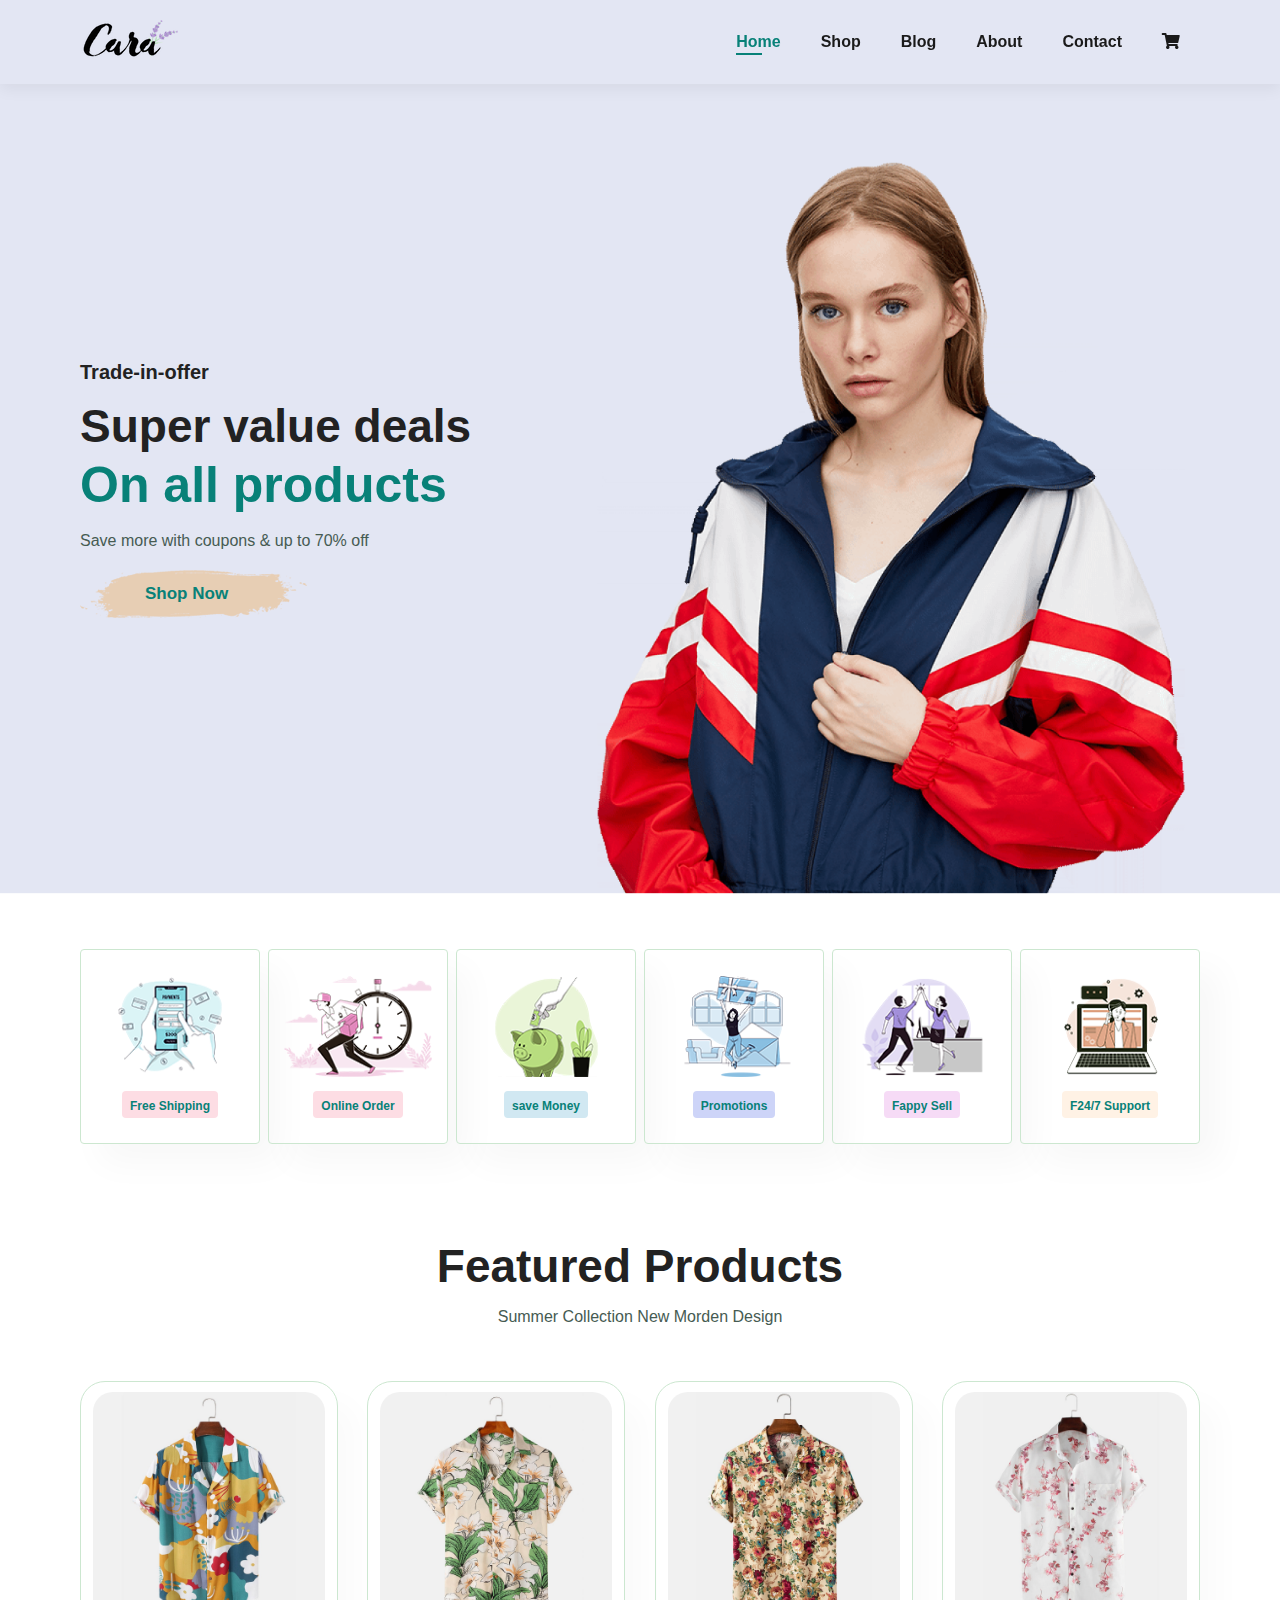
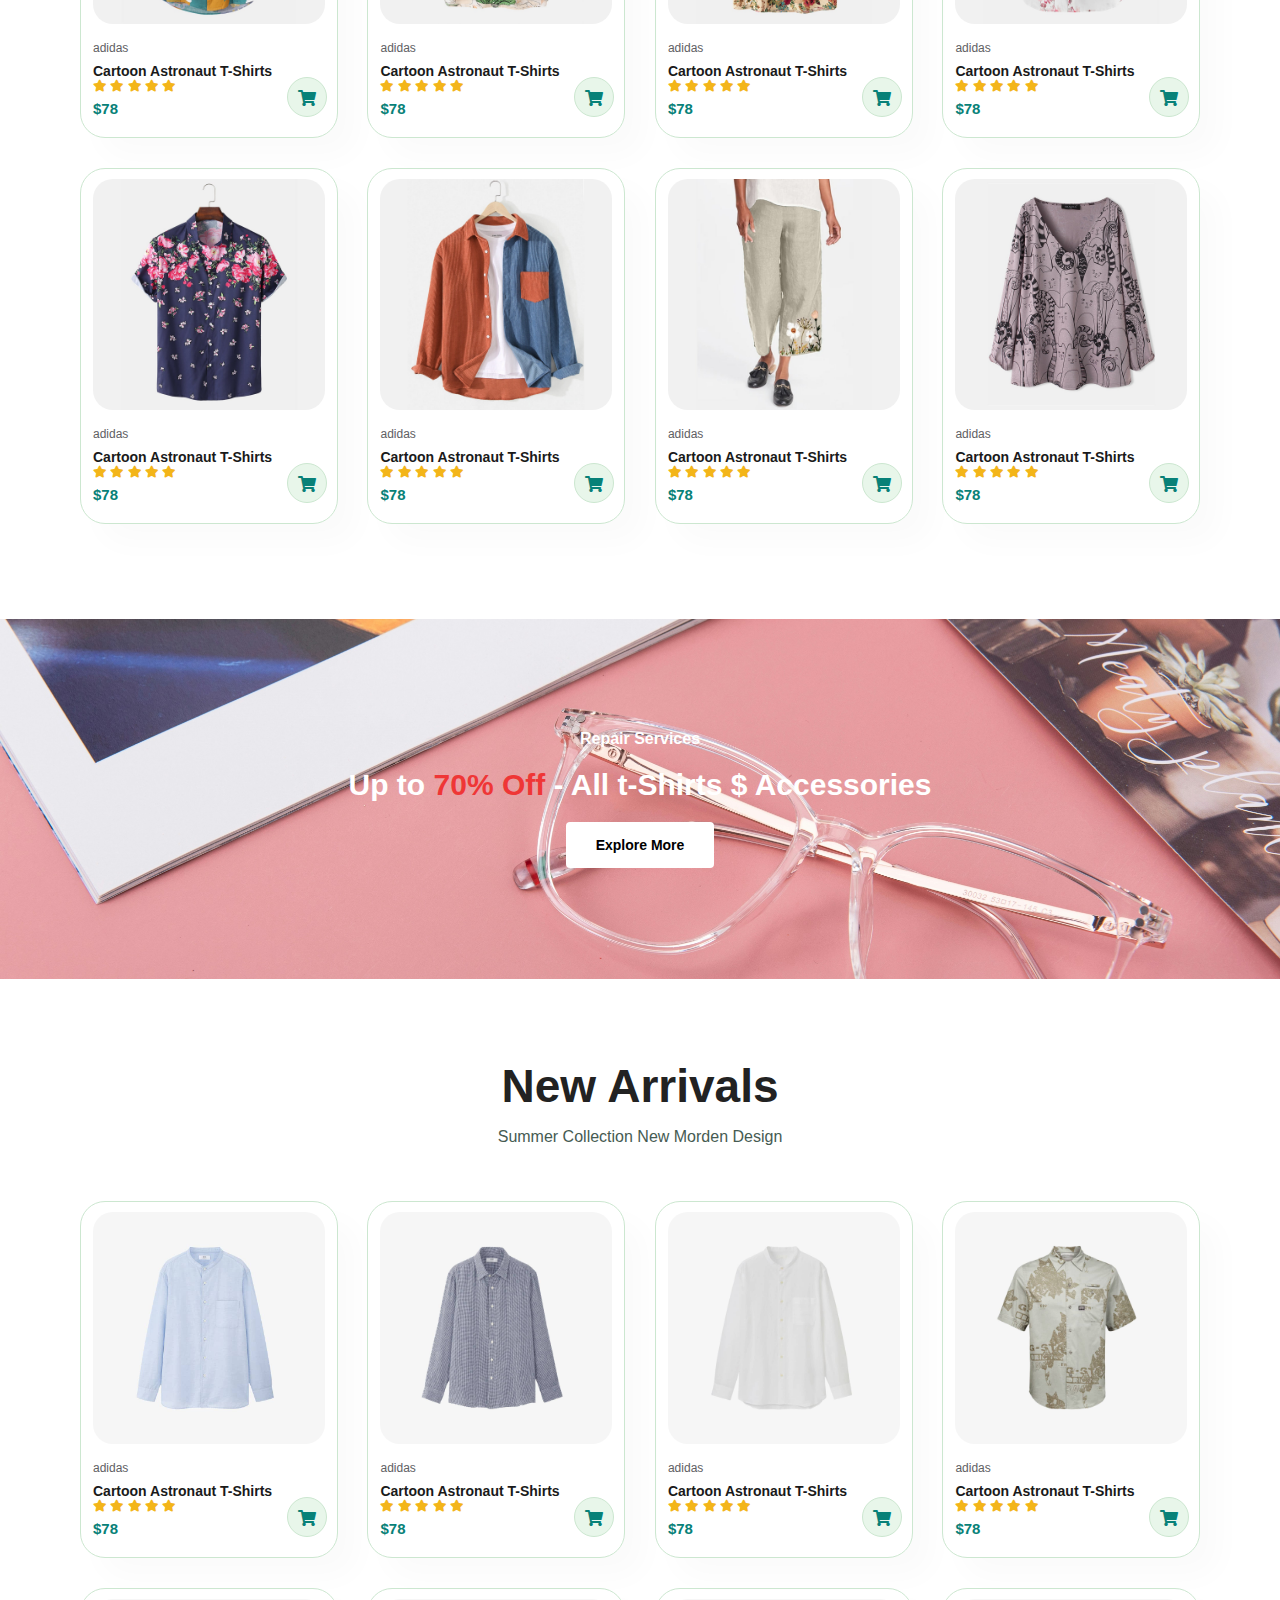
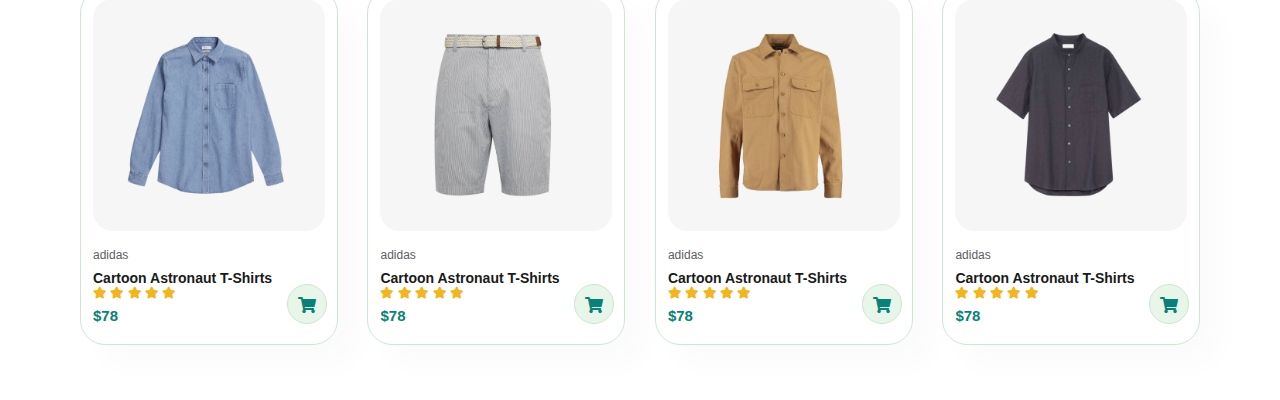
==== index.html @ a2a086df "added New Arrivals section and some images for this section" ====
<!DOCTYPE html>
<html lang="en">

<head>
    <meta charset="UTF-8">
    <meta name="viewport" content="width=device-width, initial-scale=1.0">
    <link rel="stylesheet" href="https://use.fontawesome.com/releases/v5.15.4/css/all.css" />
    <link rel="stylesheet" href="style.css">
    <title>Clothes Store</title>
</head>

<body>
    <header id="header">
        <a href="#"><img src="img/logo.png" class="logo" alt="logo"></a>

        <div>
            <ul id="navbar">
                <li><a href="index.html" class="active">Home</a></li>
                <li><a href="shop.html">Shop</a></li>
                <li><a href="blog.html">Blog</a></li>
                <li><a href="about.html">About</a></li>
                <li><a href="contact.html">Contact</a></li>
                <li><a href="card.html"><i class="fa fa-shopping-cart"></i></a></li>
            </ul>
        </div>
    </header>
    <section id="hero">
        <h4>Trade-in-offer</h4>
        <h2>Super value deals</h2>
        <h1>On all products</h1>
        <p>Save more with coupons & up to 70% off</p>
        <button>Shop Now</button>

    </section>
    <section id="feature" class="section-p1">
        <div class="fe-box">
            <img src="img/f1.png" alt="free-shipping">
            <h6>Free Shipping</h6>

        </div>
        <div class="fe-box">
            <img src="img/f2.png" alt="online-order">
            <h6>Online Order</h6>

        </div>
        <div class="fe-box">
            <img src="img/f3.png" alt="save-money">
            <h6>save Money</h6>

        </div>
        <div class="fe-box">
            <img src="img/f4.png" alt="promotions">
            <h6>Promotions</h6>

        </div>
        <div class="fe-box">
            <img src="img/f5.png" alt="happy-sell">
            <h6>Fappy Sell</h6>

        </div>
        <div class="fe-box">
            <img src="img/f6.png" alt="Support">
            <h6>F24/7 Support</h6>

        </div>
    </section>

    <section id="product1" class="section-p1">
        <h2>Featured Products</h2>
        <p>Summer Collection New Morden Design</p>
        <div class="pro-container">
            <div class="pro">
                <img src="img/products/f1.jpg" alt="t-short">
                <div class="des">
                    <span>adidas</span>
                    <h5>Cartoon Astronaut T-Shirts</h5>
                    <div class="star">
                        <i class="fas fa-star"></i>
                        <i class="fas fa-star"></i>
                        <i class="fas fa-star"></i>
                        <i class="fas fa-star"></i>
                        <i class="fas fa-star"></i>
                    </div>
                    <h4>$78</h4>
                </div>
                <a href="#"><i class="fa fa-shopping-cart" id="cart"></i></a>

            </div>
            <div class="pro">
                <img src="img/products/f2.jpg" alt="t-short">
                <div class="des">
                    <span>adidas</span>
                    <h5>Cartoon Astronaut T-Shirts</h5>
                    <div class="star">
                        <i class="fas fa-star"></i>
                        <i class="fas fa-star"></i>
                        <i class="fas fa-star"></i>
                        <i class="fas fa-star"></i>
                        <i class="fas fa-star"></i>
                    </div>
                    <h4>$78</h4>
                </div>
                <a href="#"><i class="fa fa-shopping-cart" id="cart"></i></a>

            </div>
            <div class="pro">
                <img src="img/products/f3.jpg" alt="t-short">
                <div class="des">
                    <span>adidas</span>
                    <h5>Cartoon Astronaut T-Shirts</h5>
                    <div class="star">
                        <i class="fas fa-star"></i>
                        <i class="fas fa-star"></i>
                        <i class="fas fa-star"></i>
                        <i class="fas fa-star"></i>
                        <i class="fas fa-star"></i>
                    </div>
                    <h4>$78</h4>
                </div>
                <a href="#"><i class="fa fa-shopping-cart" id="cart"></i></a>

            </div>
            <div class="pro">
                <img src="img/products/f4.jpg" alt="t-short">
                <div class="des">
                    <span>adidas</span>
                    <h5>Cartoon Astronaut T-Shirts</h5>
                    <div class="star">
                        <i class="fas fa-star"></i>
                        <i class="fas fa-star"></i>
                        <i class="fas fa-star"></i>
                        <i class="fas fa-star"></i>
                        <i class="fas fa-star"></i>
                    </div>
                    <h4>$78</h4>
                </div>
                <a href="#"><i class="fa fa-shopping-cart" id="cart"></i></a>

            </div>
            <div class="pro">
                <img src="img/products/f5.jpg" alt="t-short">
                <div class="des">
                    <span>adidas</span>
                    <h5>Cartoon Astronaut T-Shirts</h5>
                    <div class="star">
                        <i class="fas fa-star"></i>
                        <i class="fas fa-star"></i>
                        <i class="fas fa-star"></i>
                        <i class="fas fa-star"></i>
                        <i class="fas fa-star"></i>
                    </div>
                    <h4>$78</h4>
                </div>
                <a href="#"><i class="fa fa-shopping-cart" id="cart"></i></a>

            </div>
            <div class="pro">
                <img src="img/products/f6.jpg" alt="t-short">
                <div class="des">
                    <span>adidas</span>
                    <h5>Cartoon Astronaut T-Shirts</h5>
                    <div class="star">
                        <i class="fas fa-star"></i>
                        <i class="fas fa-star"></i>
                        <i class="fas fa-star"></i>
                        <i class="fas fa-star"></i>
                        <i class="fas fa-star"></i>
                    </div>
                    <h4>$78</h4>
                </div>
                <a href="#"><i class="fa fa-shopping-cart" id="cart"></i></a>

            </div>
            <div class="pro">
                <img src="img/products/f7.jpg" alt="t-short">
                <div class="des">
                    <span>adidas</span>
                    <h5>Cartoon Astronaut T-Shirts</h5>
                    <div class="star">
                        <i class="fas fa-star"></i>
                        <i class="fas fa-star"></i>
                        <i class="fas fa-star"></i>
                        <i class="fas fa-star"></i>
                        <i class="fas fa-star"></i>
                    </div>
                    <h4>$78</h4>
                </div>
                <a href="#"><i class="fa fa-shopping-cart" id="cart"></i></a>

            </div>
            <div class="pro">
                <img src="img/products/f8.jpg" alt="t-short">
                <div class="des">
                    <span>adidas</span>
                    <h5>Cartoon Astronaut T-Shirts</h5>
                    <div class="star">
                        <i class="fas fa-star"></i>
                        <i class="fas fa-star"></i>
                        <i class="fas fa-star"></i>
                        <i class="fas fa-star"></i>
                        <i class="fas fa-star"></i>
                    </div>
                    <h4>$78</h4>
                </div>
                <a href="#"><i class="fa fa-shopping-cart" id="cart"></i></a>

            </div>
        </div>

    </section>
    <section id="banner" class="section-m1">
        <h4>Repair Services</h4>
        <h2>Up to <span>70% Off</span> - All t-Shirts $ Accessories</h2>

        <button class="normal">Explore More</button>
    </section>
    <section id="product1" class="section-p1">
        <h2>New Arrivals</h2>
        <p>Summer Collection New Morden Design</p>
        <div class="pro-container">
            <div class="pro">
                <img src="img/products/n1.jpg" alt="t-short">
                <div class="des">
                    <span>adidas</span>
                    <h5>Cartoon Astronaut T-Shirts</h5>
                    <div class="star">
                        <i class="fas fa-star"></i>
                        <i class="fas fa-star"></i>
                        <i class="fas fa-star"></i>
                        <i class="fas fa-star"></i>
                        <i class="fas fa-star"></i>
                    </div>
                    <h4>$78</h4>
                </div>
                <a href="#"><i class="fa fa-shopping-cart" id="cart"></i></a>

            </div>
            <div class="pro">
                <img src="img/products/n2.jpg" alt="t-short">
                <div class="des">
                    <span>adidas</span>
                    <h5>Cartoon Astronaut T-Shirts</h5>
                    <div class="star">
                        <i class="fas fa-star"></i>
                        <i class="fas fa-star"></i>
                        <i class="fas fa-star"></i>
                        <i class="fas fa-star"></i>
                        <i class="fas fa-star"></i>
                    </div>
                    <h4>$78</h4>
                </div>
                <a href="#"><i class="fa fa-shopping-cart" id="cart"></i></a>

            </div>
            <div class="pro">
                <img src="img/products/n3.jpg" alt="t-short">
                <div class="des">
                    <span>adidas</span>
                    <h5>Cartoon Astronaut T-Shirts</h5>
                    <div class="star">
                        <i class="fas fa-star"></i>
                        <i class="fas fa-star"></i>
                        <i class="fas fa-star"></i>
                        <i class="fas fa-star"></i>
                        <i class="fas fa-star"></i>
                    </div>
                    <h4>$78</h4>
                </div>
                <a href="#"><i class="fa fa-shopping-cart" id="cart"></i></a>

            </div>
            <div class="pro">
                <img src="img/products/n4.jpg" alt="t-short">
                <div class="des">
                    <span>adidas</span>
                    <h5>Cartoon Astronaut T-Shirts</h5>
                    <div class="star">
                        <i class="fas fa-star"></i>
                        <i class="fas fa-star"></i>
                        <i class="fas fa-star"></i>
                        <i class="fas fa-star"></i>
                        <i class="fas fa-star"></i>
                    </div>
                    <h4>$78</h4>
                </div>
                <a href="#"><i class="fa fa-shopping-cart" id="cart"></i></a>

            </div>
            <div class="pro">
                <img src="img/products/n5.jpg" alt="t-short">
                <div class="des">
                    <span>adidas</span>
                    <h5>Cartoon Astronaut T-Shirts</h5>
                    <div class="star">
                        <i class="fas fa-star"></i>
                        <i class="fas fa-star"></i>
                        <i class="fas fa-star"></i>
                        <i class="fas fa-star"></i>
                        <i class="fas fa-star"></i>
                    </div>
                    <h4>$78</h4>
                </div>
                <a href="#"><i class="fa fa-shopping-cart" id="cart"></i></a>

            </div>
            <div class="pro">
                <img src="img/products/n6.jpg" alt="t-short">
                <div class="des">
                    <span>adidas</span>
                    <h5>Cartoon Astronaut T-Shirts</h5>
                    <div class="star">
                        <i class="fas fa-star"></i>
                        <i class="fas fa-star"></i>
                        <i class="fas fa-star"></i>
                        <i class="fas fa-star"></i>
                        <i class="fas fa-star"></i>
                    </div>
                    <h4>$78</h4>
                </div>
                <a href="#"><i class="fa fa-shopping-cart" id="cart"></i></a>

            </div>
            <div class="pro">
                <img src="img/products/n7.jpg" alt="t-short">
                <div class="des">
                    <span>adidas</span>
                    <h5>Cartoon Astronaut T-Shirts</h5>
                    <div class="star">
                        <i class="fas fa-star"></i>
                        <i class="fas fa-star"></i>
                        <i class="fas fa-star"></i>
                        <i class="fas fa-star"></i>
                        <i class="fas fa-star"></i>
                    </div>
                    <h4>$78</h4>
                </div>
                <a href="#"><i class="fa fa-shopping-cart" id="cart"></i></a>

            </div>
            <div class="pro">
                <img src="img/products/n8.jpg" alt="t-short">
                <div class="des">
                    <span>adidas</span>
                    <h5>Cartoon Astronaut T-Shirts</h5>
                    <div class="star">
                        <i class="fas fa-star"></i>
                        <i class="fas fa-star"></i>
                        <i class="fas fa-star"></i>
                        <i class="fas fa-star"></i>
                        <i class="fas fa-star"></i>
                    </div>
                    <h4>$78</h4>
                </div>
                <a href="#"><i class="fa fa-shopping-cart" id="cart"></i></a>

            </div>
        </div>

    </section>
    <script src="script.js" defer></script>
</body>

</html>
---- style.css ----
@import url('https://fonts.googleapis.com/css2?family=League+Spartan:wght@100..900&display=swap');

* {
    margin: 0;
    padding: 0;
    box-sizing: border-box;
    font-family: 'Spartan', sans-serif;
}

h1 {
    font-size: 50px;
    line-height: 64px;
    color: #222;
}

h2 {
    font-size: 46px;
    line-height: 54px;
    color: #222;
}

h4 {
    font-size: 20px;
    color: #222;
}

h6 {
    font-weight: 700;
    font-size: 12px;
}

p {
    font-size: 16px;
    color: #465b52;
    margin: 15px 0 20px 0;

}

.section-p1 {
    padding: 40px 80px;

}

.section-m1 {
    margin: 40px 0;
}
button.normal{
    font-size: 14px;
    font-weight: 600;
    padding: 15px 30px;
    color: #000;
    background-color: #fff;
    border-radius: 4px;
    cursor: pointer;
    border: none;
    outline: none;
    transition: 0.2s;
}

body {
    width: 100%;
}

/* Header */
#header {
    display: flex;
    align-items: center;
    justify-content: space-between;
    padding: 20px 80px;
    background: #e3e6f3;
    box-shadow: 0 5px 15px rgba(0, 0, 0, 0.06);
    z-index: 999;
    position: sticky;
    top: 0;
    left: 0;
}

#navbar {
    display: flex;
    align-items: center;
    justify-content: center;

}

#navbar li {
    list-style: none;
    padding: 0 20px;
    position: relative;

}

#navbar li a {
    text-decoration: none;
    font-size: 16px;
    font-weight: 600;
    color: #1a1a1a;
    transition: 0.3 ease;
}

#navbar li a:hover,
#navbar li a.active {
    color: #088178;

}

#navbar li a.active::after,
#navbar li a:hover::after {
    content: "";
    width: 30%;
    height: 2px;
    background: #088178;
    position: absolute;
    bottom: -4px;
    left: 20px;
}

/* Home Page */
#hero {
    background-image: url(img/hero4.png);
    height: 90vh;
    width: 100%;
    background-position: top 25% right 0;
    background-size: cover;
    padding: 0 80px;
    display: flex;
    align-items: flex-start;
    justify-content: center;
    flex-direction: column;

}

#hero h4 {
    padding-bottom: 15px;

}

#hero h1 {
    color: #088178;

}

#hero button {
    background-image: url(img/button.png);
    background-color: transparent;
    color: #088178;
    border: 0;
    outline: 0;
    padding: 14px 80px 14px 65px;
    background-repeat: no-repeat;
    cursor: pointer;
    font-weight: 700;
    font-size: 17px;
}

/* Features section */
#feature {
    display: flex;
    align-items: center;
    justify-content: space-between;
    flex-wrap: wrap;
}

#feature .fe-box {
    width: 180px;
    text-align: center;
    padding: 25px 15px;
    box-shadow: 20px 20px 35px rgba(0, 0, 0, 0.03);
    border: 1px solid #cce7d0;
    border-radius: 4px;
    margin: 15px 0;
}

#feature .fe-box:hover {
    box-shadow: 10px 10px 54px rgba(70, 62, 221, 0.1);
}

#feature .fe-box img {
    width: 100%;
    margin-bottom: 10px;

}

#feature .fe-box h6 {
    padding: 9px 8px 6px 8px;
    line-height: 1;
    border-radius: 4px;
    color: #088178;
    background-color: #fddde4;
    display: inline-block;
}

#feature .fe-box:nth-child(3) h6 {
    background-color: #d1e8f2;
}

#feature .fe-box:nth-child(4) h6 {
    background-color: #cdd4f8;
}

#feature .fe-box:nth-child(5) h6 {
    background-color: #f6dbf6;
}

#feature .fe-box:nth-child(6) h6 {
    background-color: #fff2e5;
}

/* Featured Product */
#product1 {
    text-align: center;
}

#product1 .pro-container {
    display: flex;
    justify-content: space-between;
    padding-top: 20px;
    flex-wrap: wrap;
}

#product1 .pro {
    width: 23%;
    min-width: 250px;
    padding: 10px 12px;
    border: 1px solid #cce7d0;
    border-radius: 25px;
    cursor: pointer;
    box-shadow: 20px 20px 30px rgba(0, 0, 0, 0.02);
    margin: 15px 0;

    transform: 0.2s ease;
    position: relative;

}

#product1 .pro:hover {
    box-shadow: 20px 20px 30px rgba(0, 0, 0, 0.06);

}

#product1 .pro img {
    width: 100%;
    border-radius: 20px;
}

#product1 .pro .des {
    text-align: start;
    padding: 10px 0;


}

#product1 .pro .des span {
    color: #606063;
    font-size: 12px;
}

#product1 .pro .des h5 {

    padding-top: 7px;
    color: #1a1a1a;
    font-size: 14px;


}

#product1 .pro .des .star {
    font-size: 12px;
    color: rgb(243, 181, 25);
}

#product1 .pro .des h4 {
    padding-top: 7px;
    font-size: 15px;
    font-weight: 700;
    color: #088178;
}

#cart {
    width: 40px;
    height: 40px;
    line-height: 40px;
    border-radius: 50px;
    background-color: #e8f6ea;
    color: #088178;
    border: 1px solid #cce7d0;
    position: absolute;
    bottom: 20px;
    right: 10px;
}

/* Banner  */
#banner {
    display: flex;
    justify-content: center;
    align-items: center;
    flex-direction: column;
    background-image: url(img/products/banner.jpg);
    width: 100%;
    height: 40vh;
    background-size: cover;
    background-position: center;
}

#banner h4 {
    color: #fff;
    font-size: 16px;

}

#banner h2 {
    color: #fff;
    font-size: 30px;
    padding: 10px 0;

}

#banner h2 span {
    color: #ef3636;

}
#banner button:hover{
    background-color: #088178;
    color: #fff;
    

}
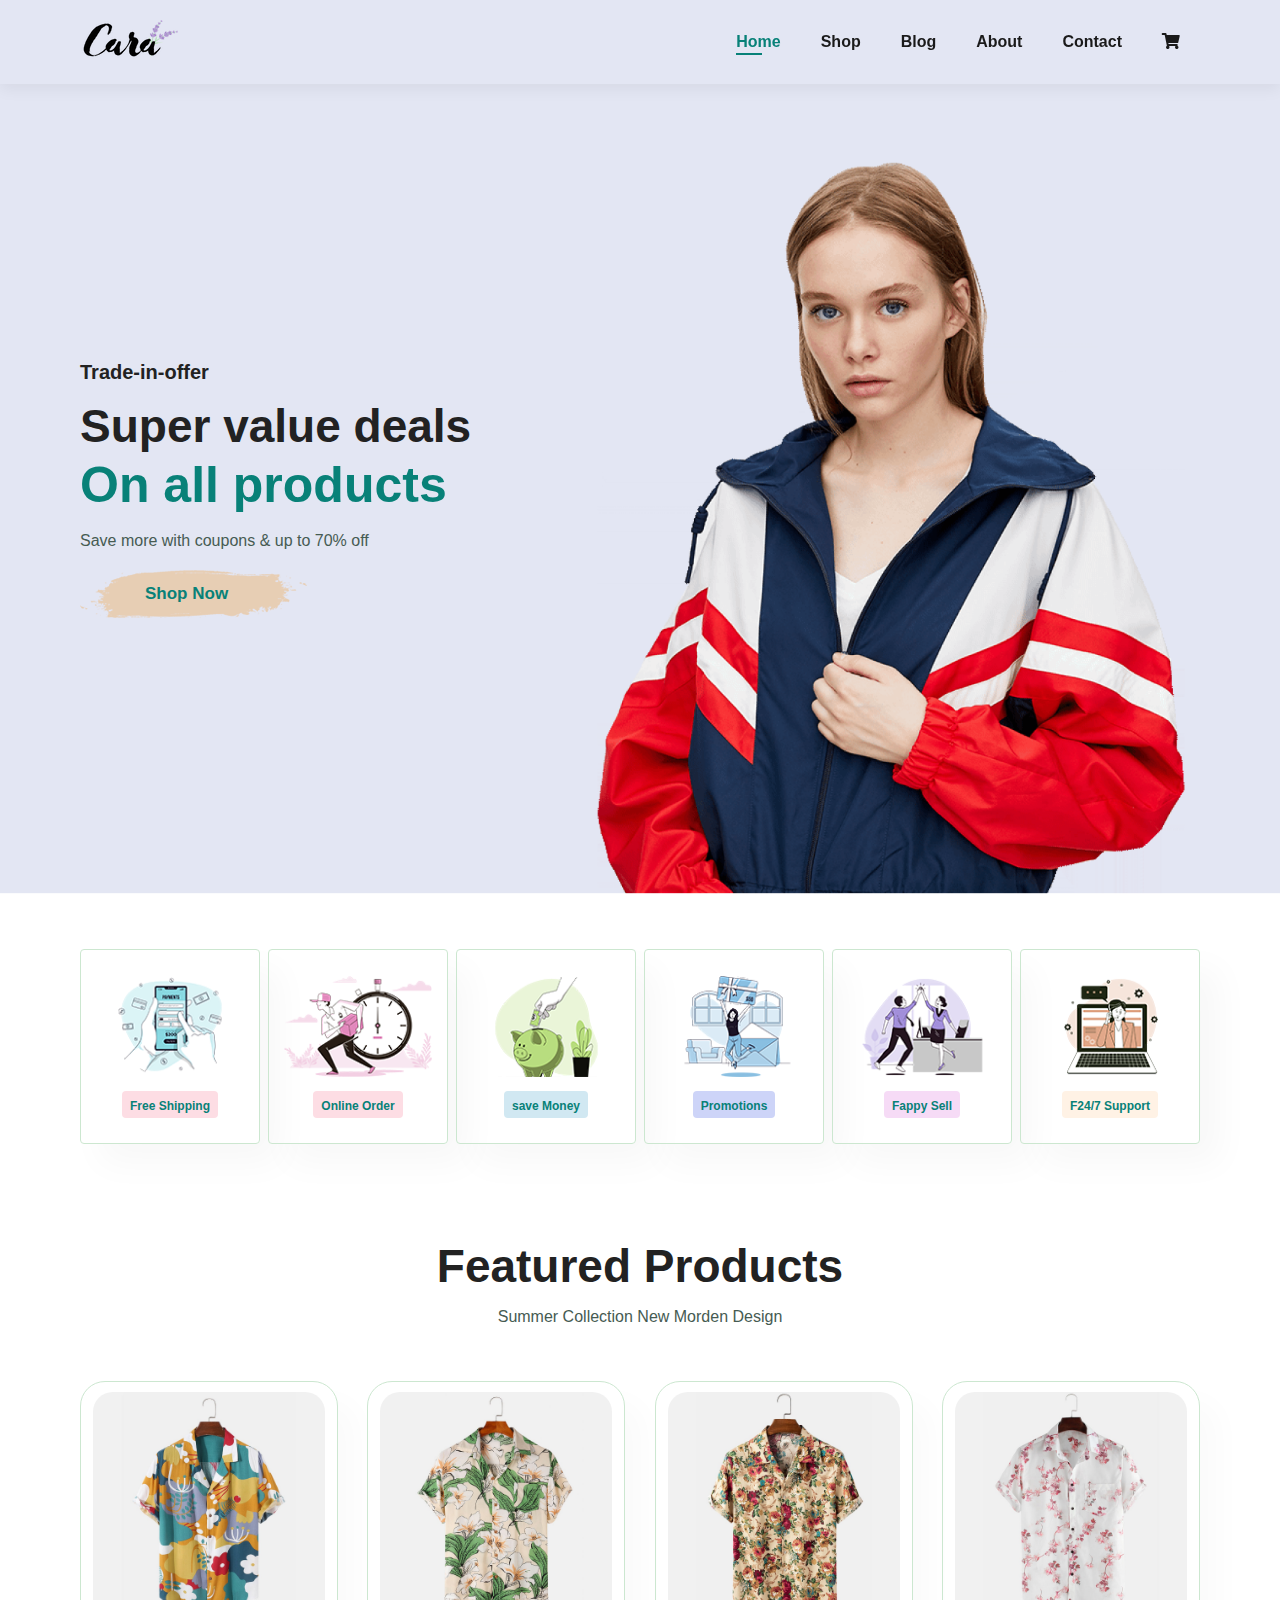
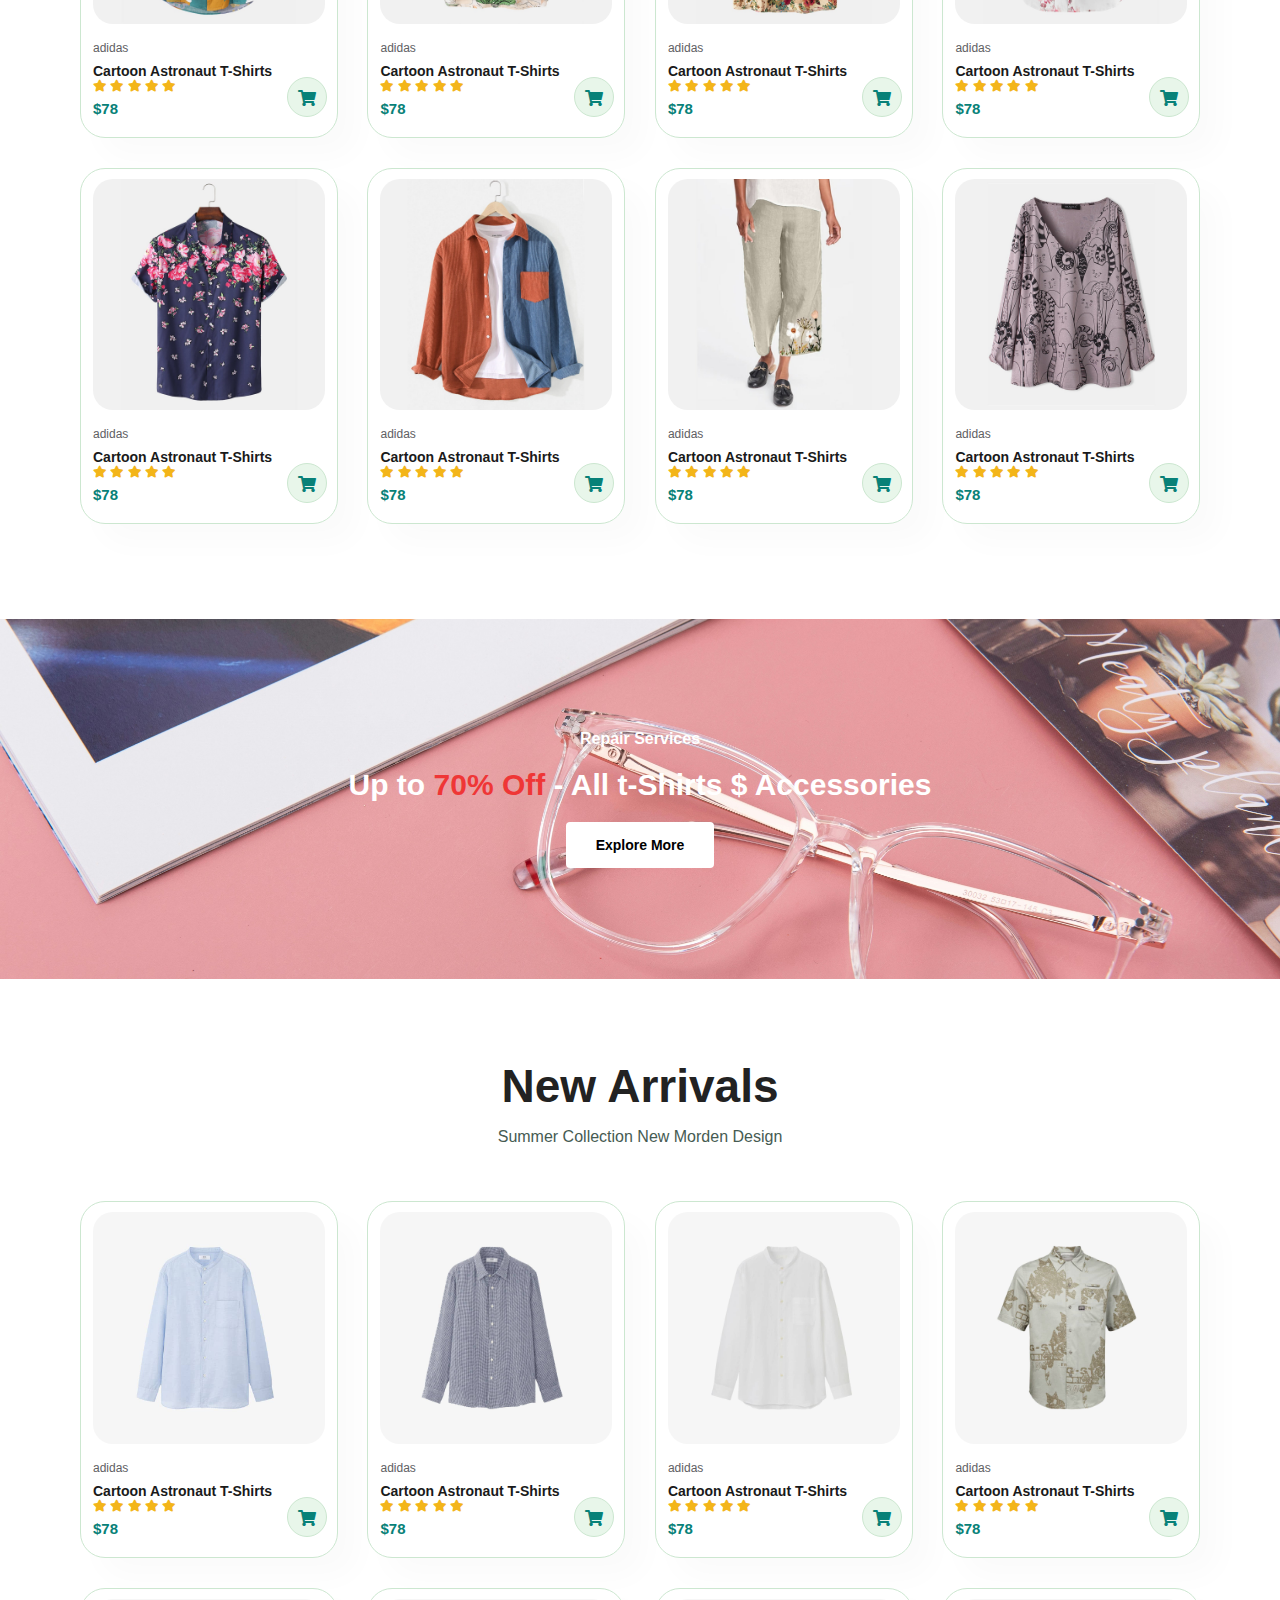
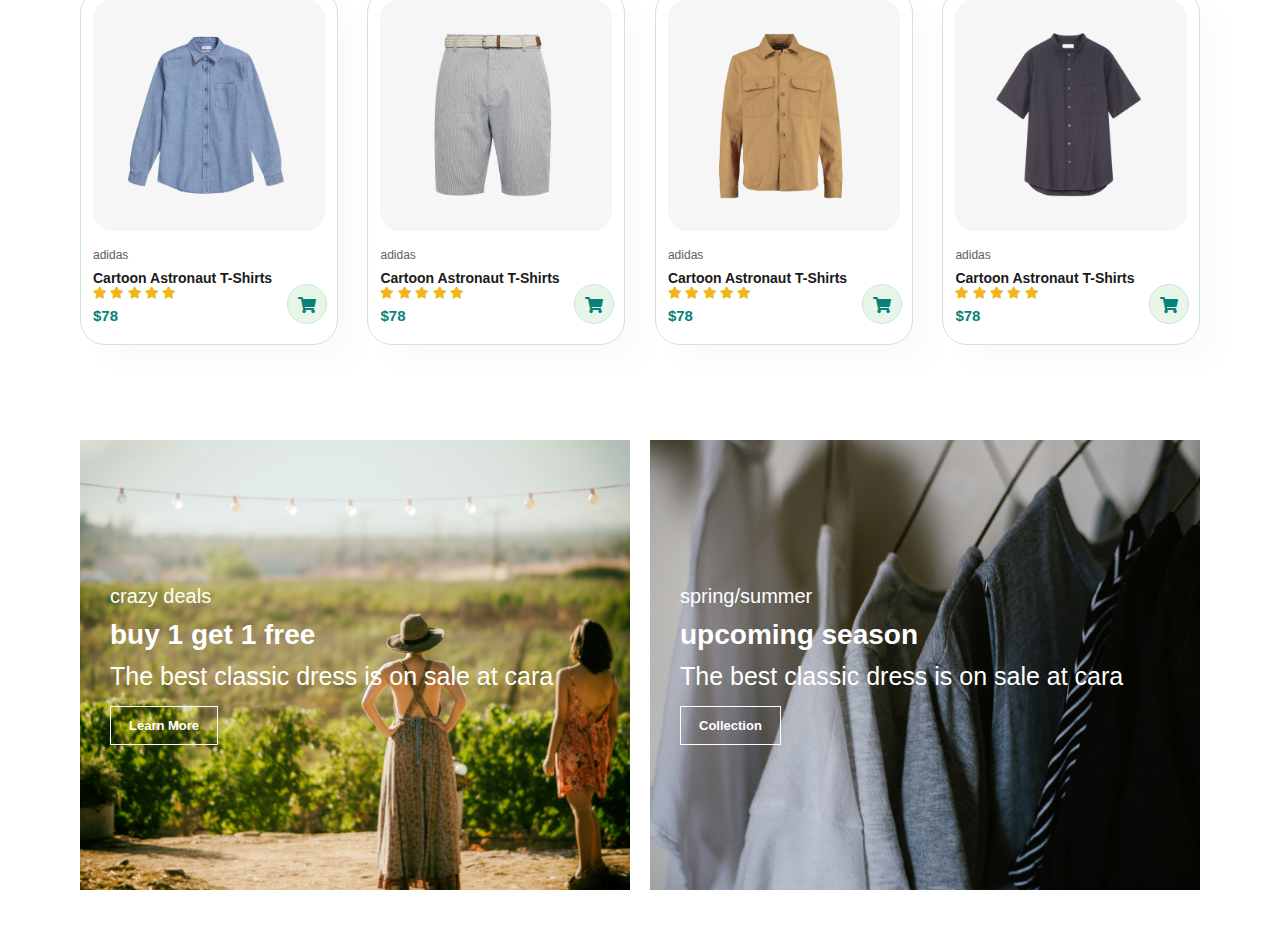
==== commit b7445fd4: "made two banner containers for call to action banners" ====
--- a/index.html
+++ b/index.html
@@ -357,6 +357,22 @@
         </div>
 
     </section>
+    <section id="sm-banner" class="section-p1">
+        <div class="banner-box">
+            <h4>crazy deals</h4>
+            <h2>buy 1 get 1 free</h2>
+            <span>The best classic dress is on sale at cara</span>
+            <button class="white">Learn More</button>
+        </div>
+        <div class="banner-box banner-box2">
+            <h4>spring/summer</h4>
+            <h2>upcoming season</h2>
+            <span>The best classic dress is on sale at cara</span>
+            <button class="white">Collection</button>
+        </div>
+
+    </section>
+    
     <script src="script.js" defer></script>
 </body>
 
--- a/style.css
+++ b/style.css
@@ -44,7 +44,8 @@
 .section-m1 {
     margin: 40px 0;
 }
-button.normal{
+
+button.normal {
     font-size: 14px;
     font-weight: 600;
     padding: 15px 30px;
@@ -56,6 +57,17 @@
     outline: none;
     transition: 0.2s;
 }
+button.white {
+    font-size: 13px;
+    font-weight: 600;
+    padding: 11px 18px;
+    color: #fff;
+    background-color: transparent;
+    cursor: pointer;
+    border: 1px solid #fff;
+    outline: none;
+    transition: 0.2s;
+}
 
 body {
     width: 100%;
@@ -318,9 +330,57 @@
     color: #ef3636;
 
 }
-#banner button:hover{
+
+#banner button:hover {
     background-color: #088178;
     color: #fff;
+
+
+}
+
+
+/* Banners */
+#sm-banner{
+    display: flex;
+    justify-content: space-between;
+    flex-wrap: wrap;
+}
+
+#sm-banner .banner-box {
+    display: flex;
+    justify-content: center;
+    /* align-items: center; */
+    align-items: flex-start;
+    flex-direction: column;
+    background-image: url(img/banner2.jpg);
+    min-width: 550px;
+    height: 50vh;
+    background-size: cover;
+    background-position: center;
+    padding: 30px;
+
+}
+#sm-banner .banner-box2{
+    background-image: url(img/banner3.jpg);
     
-
+}
+#sm-banner .banner-box h4{
+    color: #fff;
+    font-size: 20px;
+    font-weight: 300;
+}
+#sm-banner .banner-box h2{
+    color: #fff;
+    font-size: 28px;
+    font-weight: 800;
+}
+#sm-banner .banner-box span{
+    color: #fff;
+    font-size: 25px;
+    font-weight: 500;
+    padding-bottom: 15px;
+}
+#sm-banner .banner-box:hover button{
+    background: #088178;
+    border: 1px solid #088178;
 }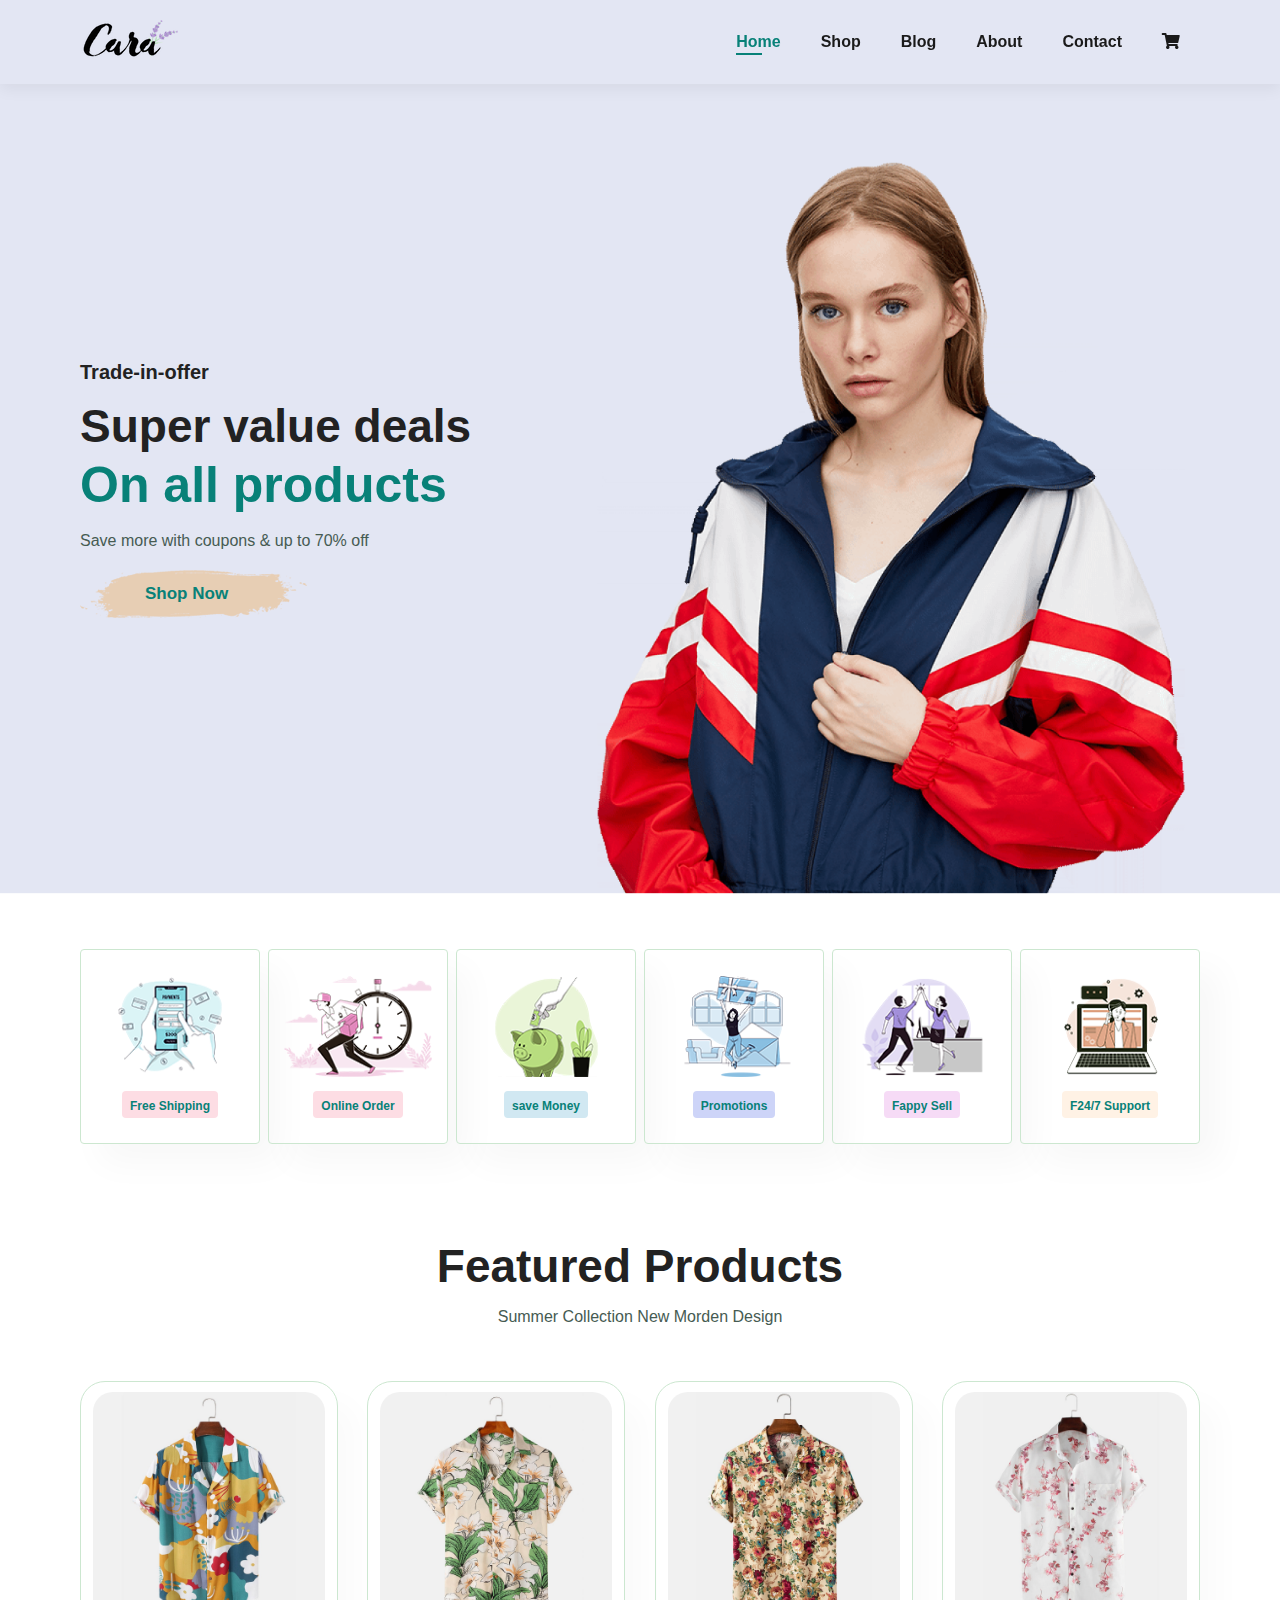
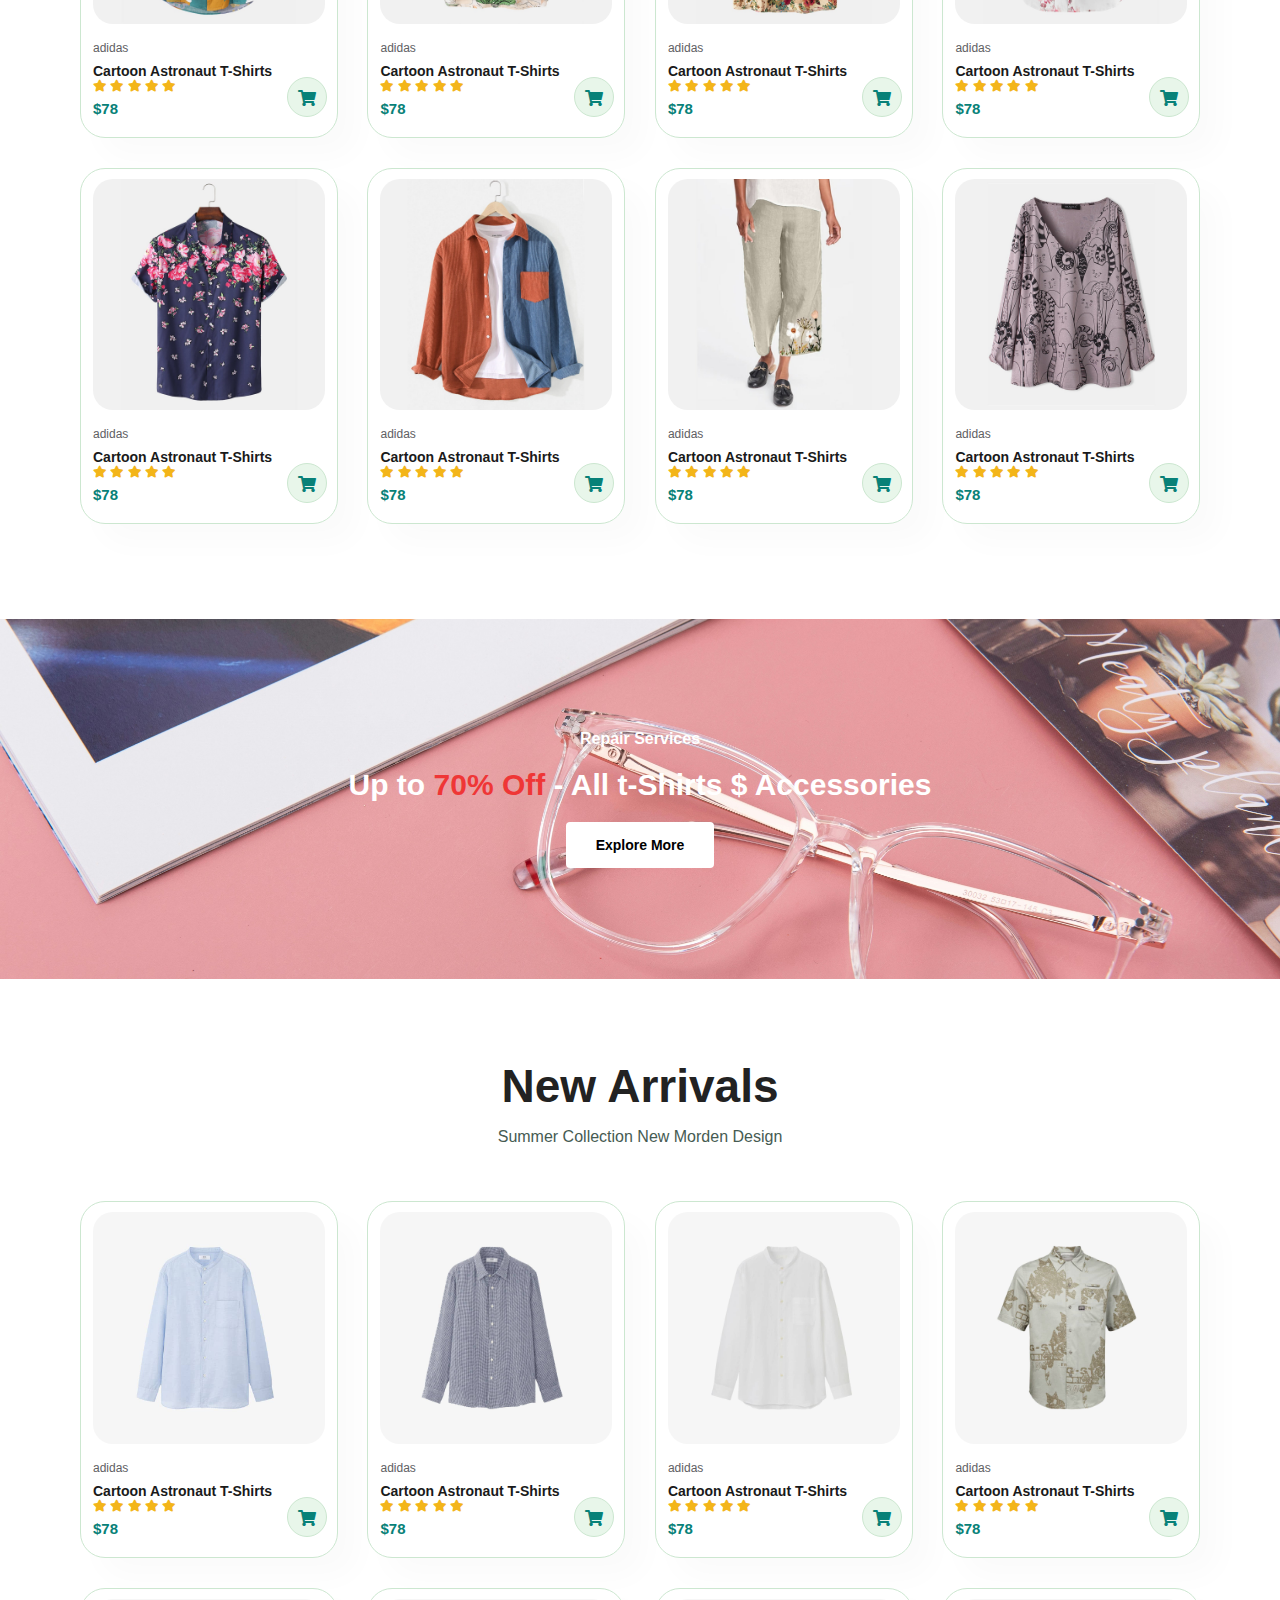
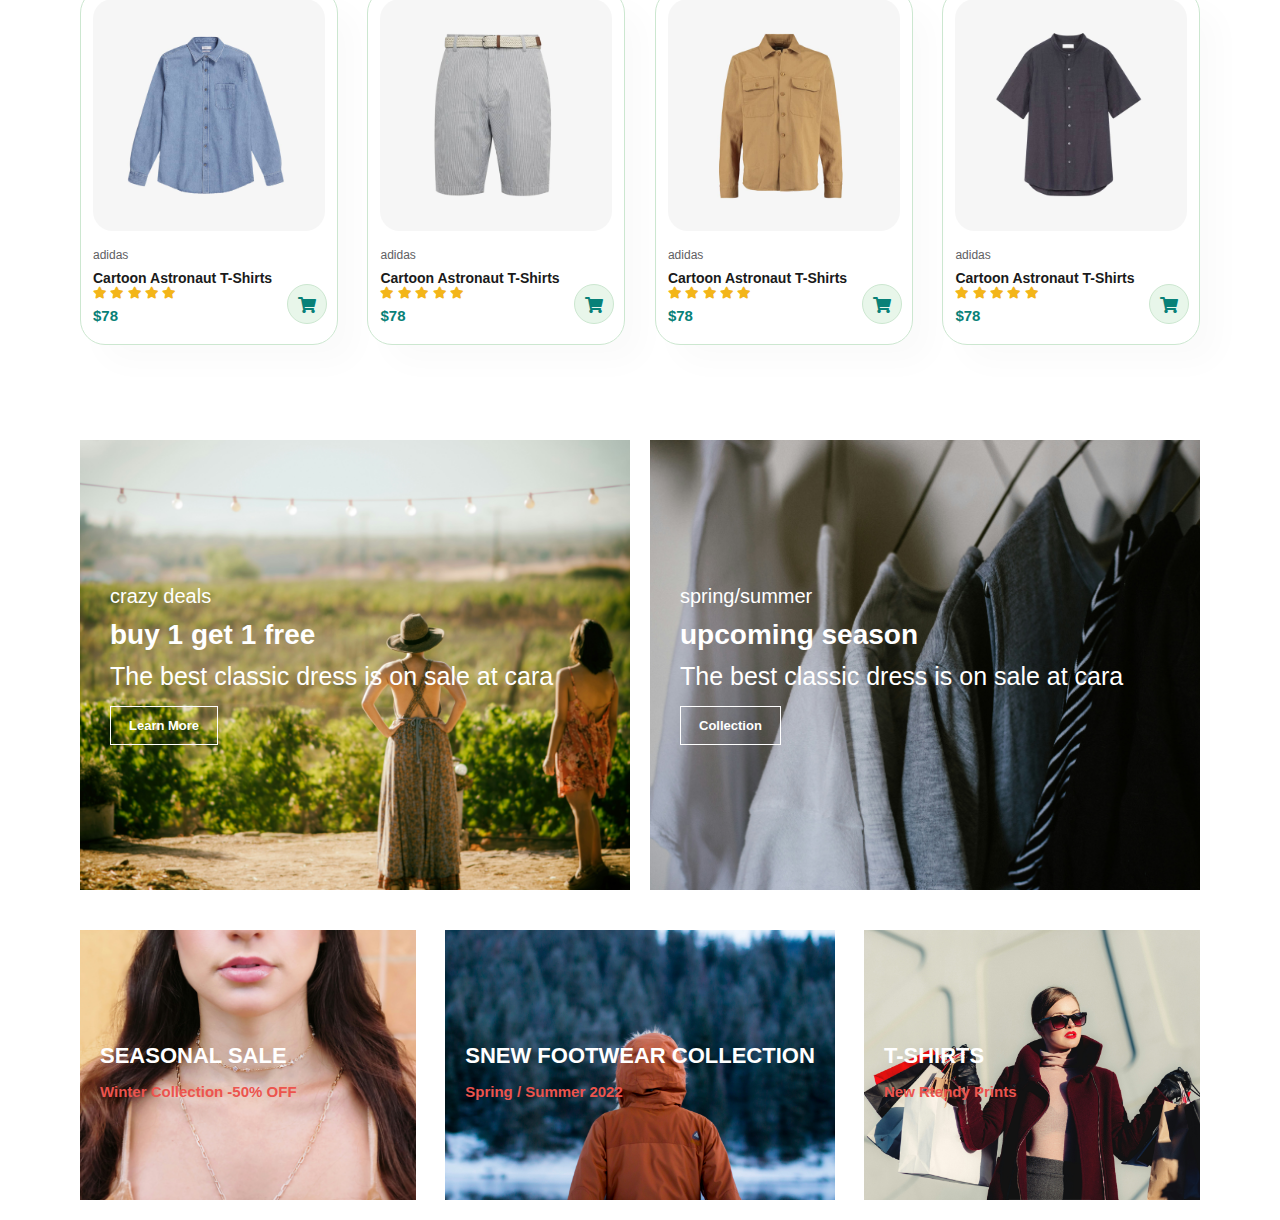
==== commit e6ee1485: "added three more containers ti the new arrivals section" ====
--- a/index.html
+++ b/index.html
@@ -372,7 +372,22 @@
         </div>
 
     </section>
-    
+    <section id="banner3">
+        <div class="banner-box ">
+            <h2>SEASONAL SALE</h2>
+            <h3>Winter Collection -50% OFF</h3>
+        </div>
+        <div class="banner-box banner-box2">
+            <h2>SNEW FOOTWEAR COLLECTION</h2>
+            <h3>Spring / Summer 2022</h3>
+        </div>
+        <div class="banner-box banner-box3">
+            <h2>T-SHIRTS</h2>
+            <h3>New Rtendy Prints</h3>
+        </div>
+
+
+    </section>
     <script src="script.js" defer></script>
 </body>
 
--- a/style.css
+++ b/style.css
@@ -383,4 +383,46 @@
 #sm-banner .banner-box:hover button{
     background: #088178;
     border: 1px solid #088178;
+}
+
+#banner3 {
+    display: flex;
+    justify-content: space-between;
+    flex-wrap: wrap;
+    padding: 0 80px;
+}
+#banner3 .banner-box{
+    display: flex;
+    justify-content: center;
+    /* align-items: center; */
+    align-items: flex-start;
+    flex-direction: column;
+    background-image: url(img/banner4.jpg);
+    min-width: 30%;
+    height: 30vh;
+    background-size: cover;
+    background-position: center;
+    padding: 20px;
+    margin-bottom: 20px;
+
+}
+#banner3 .banner-box2{
+    background-image: url(img/banner5.jpg);
+
+}
+#banner3 .banner-box3{
+    background-image: url(img/banner6.jpg);
+
+}
+#banner3 h2{
+    color: #fff;
+    font-weight: 900;
+    font-size: 22px;
+
+}
+#banner3 h3{
+    color: #ec544e;
+    font-weight: 800;
+    font-size: 15px;
+
 }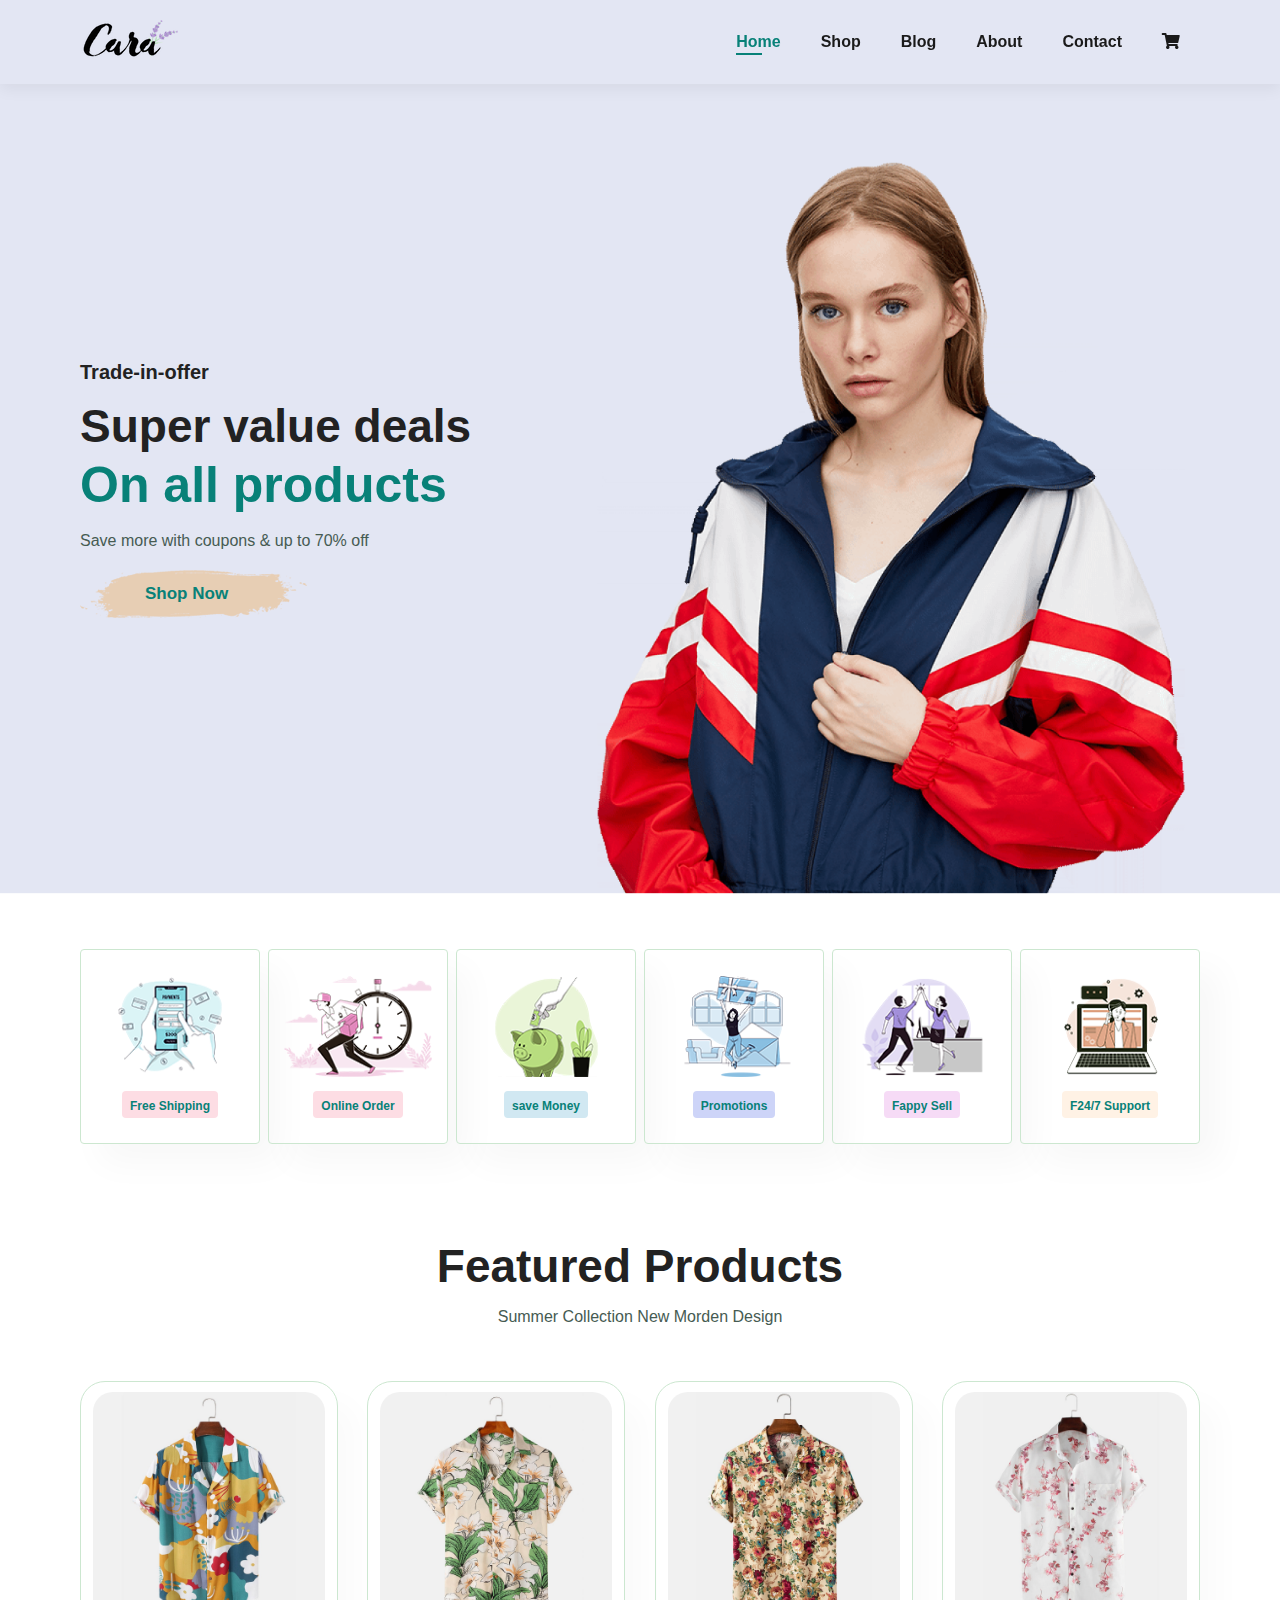
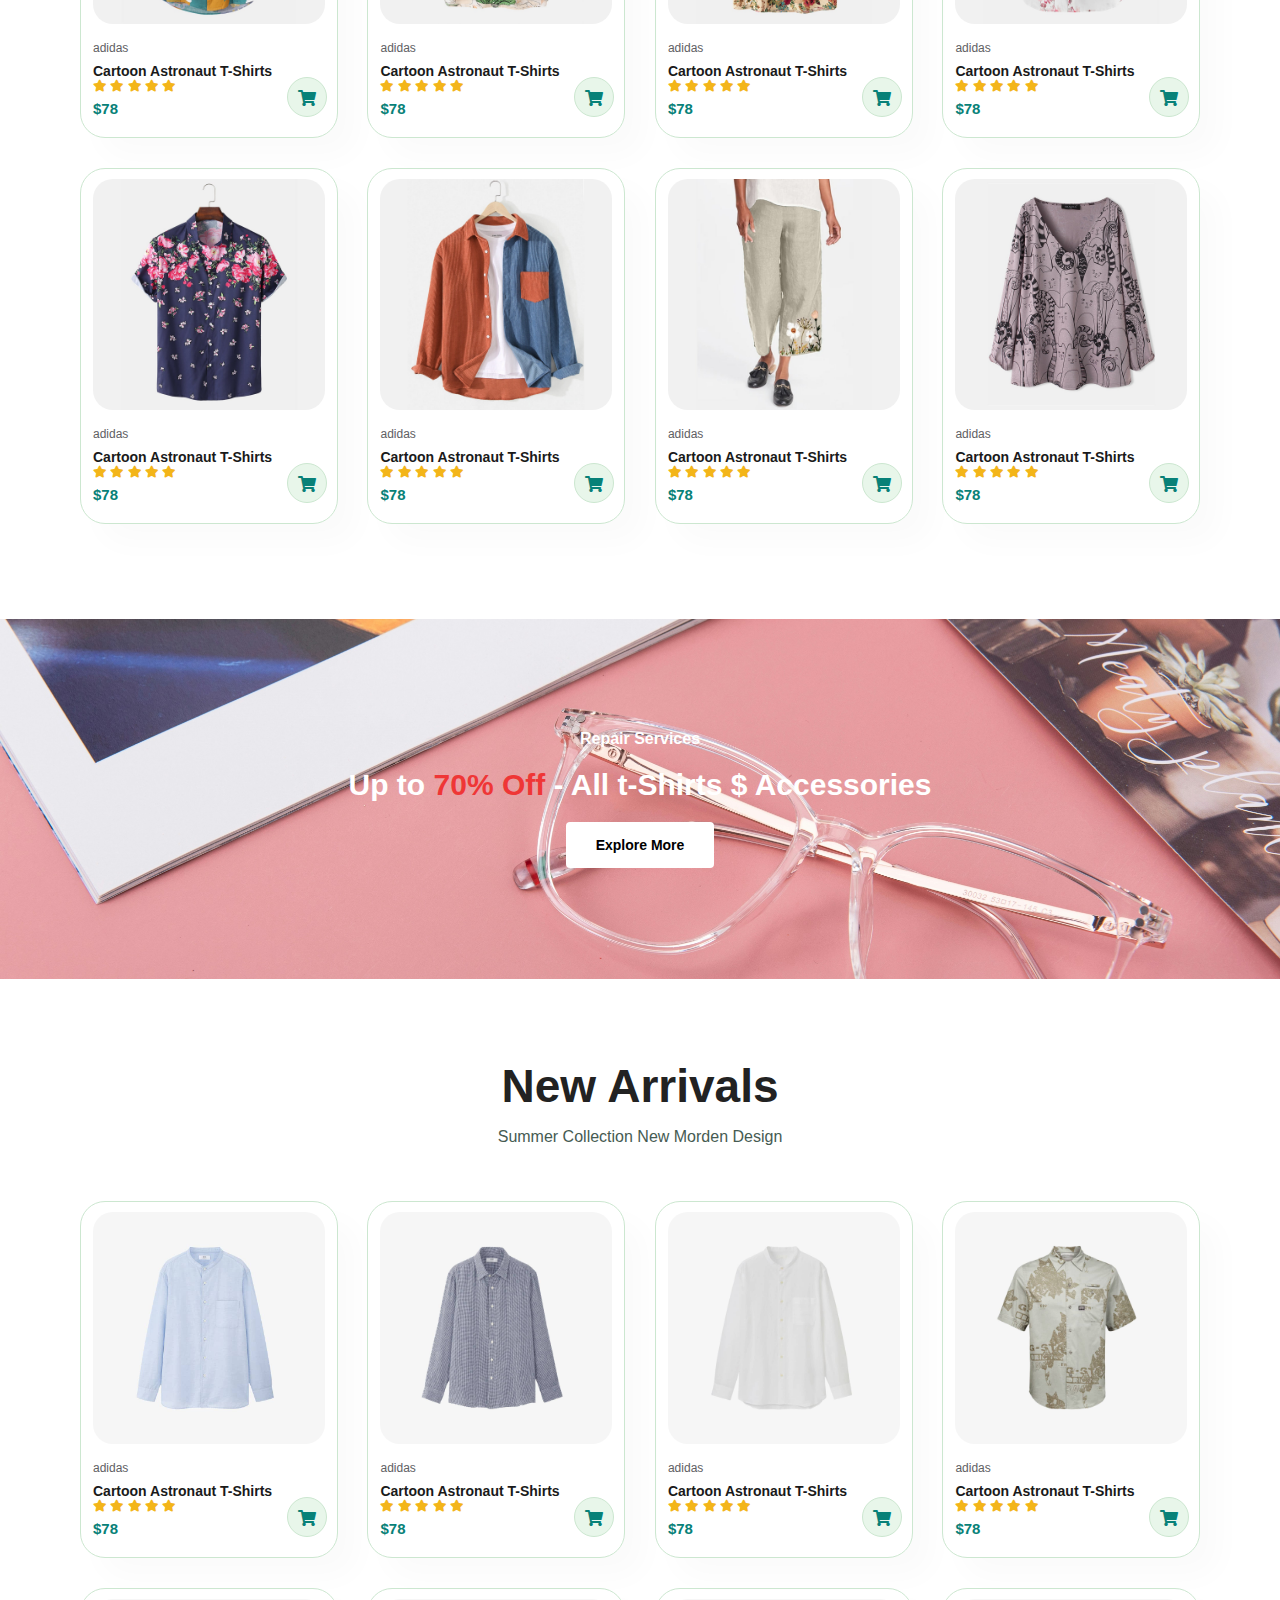
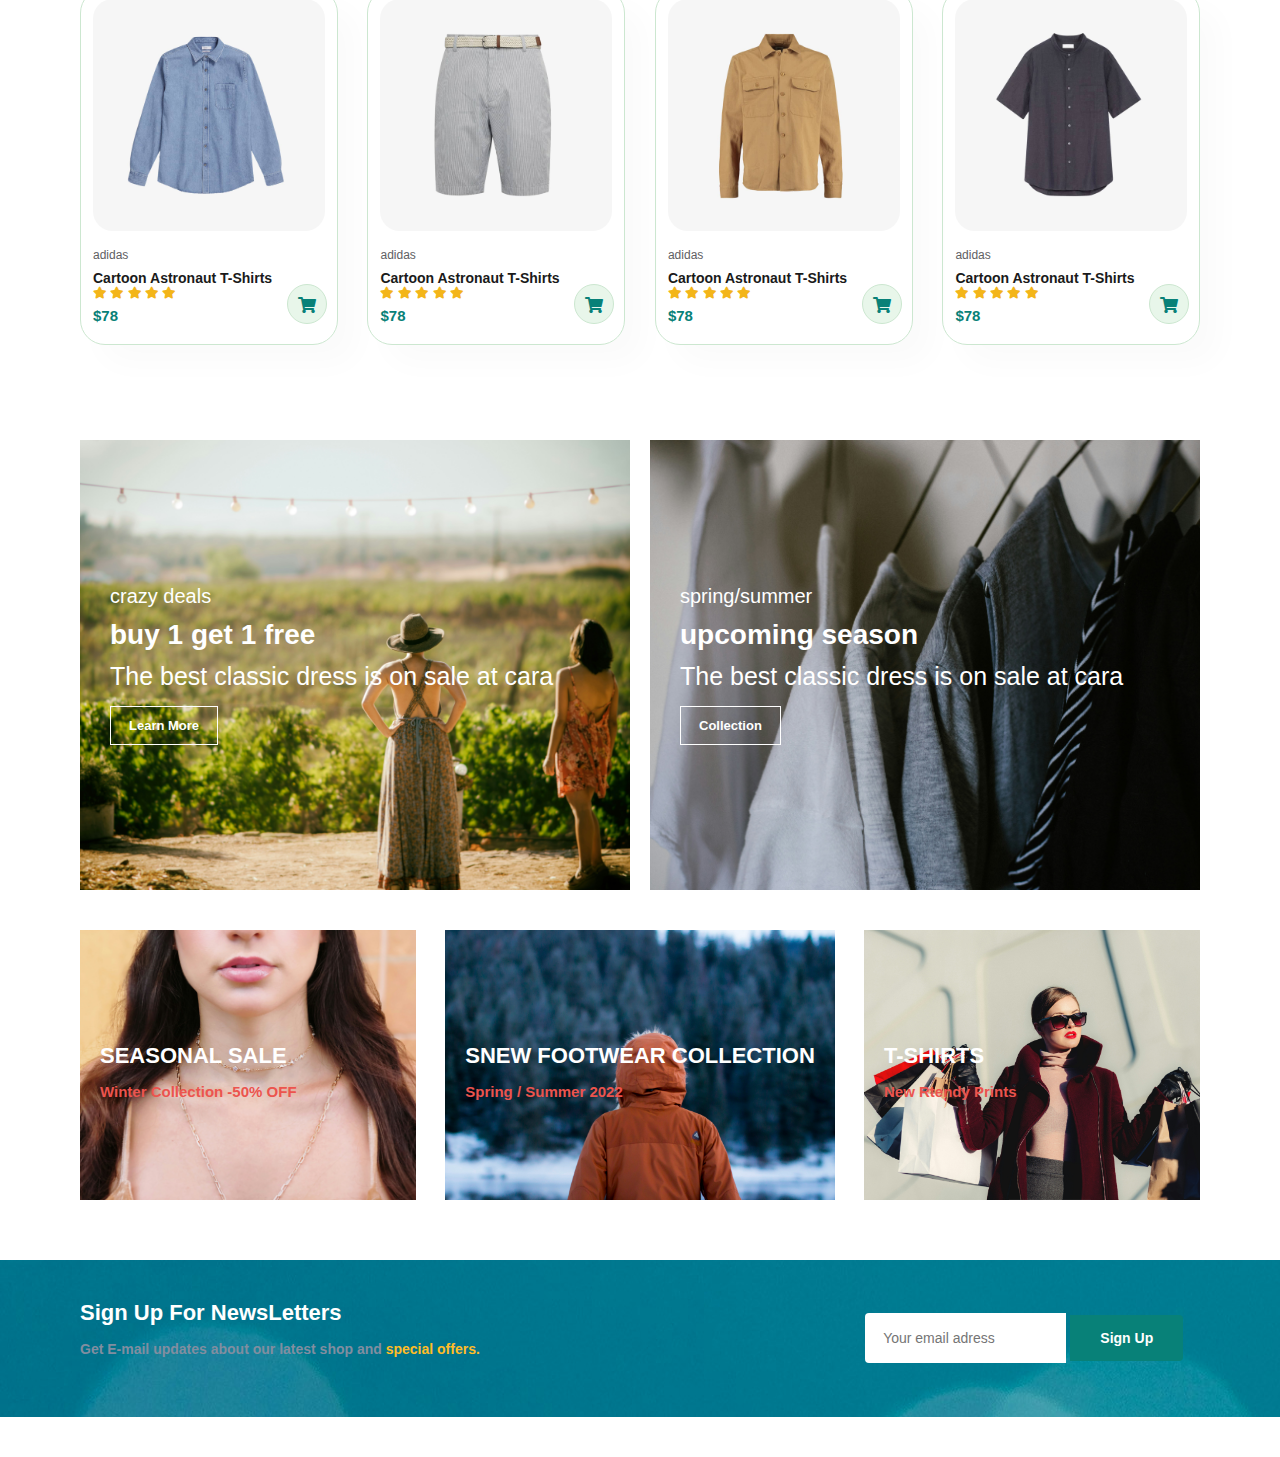
==== commit f4946385: "made a newsletter section" ====
--- a/index.html
+++ b/index.html
@@ -388,6 +388,18 @@
 
 
     </section>
+    <section id="newsletter" class="section-p1 section-m1">
+        <div class="newsText">
+            <h4>Sign Up For NewsLetters</h4>
+            <p>Get E-mail updates about our latest shop and <span>special offers.</span></p>
+
+        </div>
+        <div id="form" >
+            <input type="text" placeholder="Your email adress">
+            <button class="normal">Sign Up</button>
+        </div>
+
+    </section>
     <script src="script.js" defer></script>
 </body>
 
--- a/style.css
+++ b/style.css
@@ -57,6 +57,7 @@
     outline: none;
     transition: 0.2s;
 }
+
 button.white {
     font-size: 13px;
     font-weight: 600;
@@ -340,7 +341,7 @@
 
 
 /* Banners */
-#sm-banner{
+#sm-banner {
     display: flex;
     justify-content: space-between;
     flex-wrap: wrap;
@@ -360,27 +361,32 @@
     padding: 30px;
 
 }
-#sm-banner .banner-box2{
+
+#sm-banner .banner-box2 {
     background-image: url(img/banner3.jpg);
-    
-}
-#sm-banner .banner-box h4{
+
+}
+
+#sm-banner .banner-box h4 {
     color: #fff;
     font-size: 20px;
     font-weight: 300;
 }
-#sm-banner .banner-box h2{
+
+#sm-banner .banner-box h2 {
     color: #fff;
     font-size: 28px;
     font-weight: 800;
 }
-#sm-banner .banner-box span{
+
+#sm-banner .banner-box span {
     color: #fff;
     font-size: 25px;
     font-weight: 500;
     padding-bottom: 15px;
 }
-#sm-banner .banner-box:hover button{
+
+#sm-banner .banner-box:hover button {
     background: #088178;
     border: 1px solid #088178;
 }
@@ -391,7 +397,8 @@
     flex-wrap: wrap;
     padding: 0 80px;
 }
-#banner3 .banner-box{
+
+#banner3 .banner-box {
     display: flex;
     justify-content: center;
     /* align-items: center; */
@@ -406,23 +413,87 @@
     margin-bottom: 20px;
 
 }
-#banner3 .banner-box2{
+
+#banner3 .banner-box2 {
     background-image: url(img/banner5.jpg);
 
 }
-#banner3 .banner-box3{
+
+#banner3 .banner-box3 {
     background-image: url(img/banner6.jpg);
 
 }
-#banner3 h2{
+
+#banner3 h2 {
     color: #fff;
     font-weight: 900;
     font-size: 22px;
 
 }
-#banner3 h3{
+
+#banner3 h3 {
     color: #ec544e;
     font-weight: 800;
     font-size: 15px;
 
+}
+
+/* News Letter  */
+#newsletter {
+    display: flex;
+    justify-content: space-between;
+    flex-wrap: wrap;
+    align-items: center;
+    background-image: url(img/background-newsLetters.jpg);
+    background-repeat: no-repeat;
+    background-position: 20% 30%;
+    /* background-color: #041e42; */
+
+}
+
+#newsletter h4 {
+    font-size: 22px;
+    font-weight: 700;
+    color: #fff;
+}
+
+#newsletter p {
+    font-size: 14px;
+    font-weight: 600;
+    color: #818ea0;
+
+}
+
+#newsletter p span {
+    color: #ffbd27;
+
+}
+#newsletter .form{
+    display: flex;
+    width: 80%;
+
+}
+
+#newsletter input {
+    height: 3.125rem;
+    padding: 0 1.25em;
+    font-size: 14px;
+    width: 60%;
+    border: 1px solid transparent;
+    border-radius: 4px;
+    outline: none;
+    border-top-right-radius: 0;
+    border-bottom-right-radius: 0;
+
+
+}
+
+#newsletter button {
+    background-color: #088178;
+    color: #fff;
+    white-space: nowrap;
+    border-top-left-radius: 0;
+    border-bottom-left-radius: 0;
+
+
 }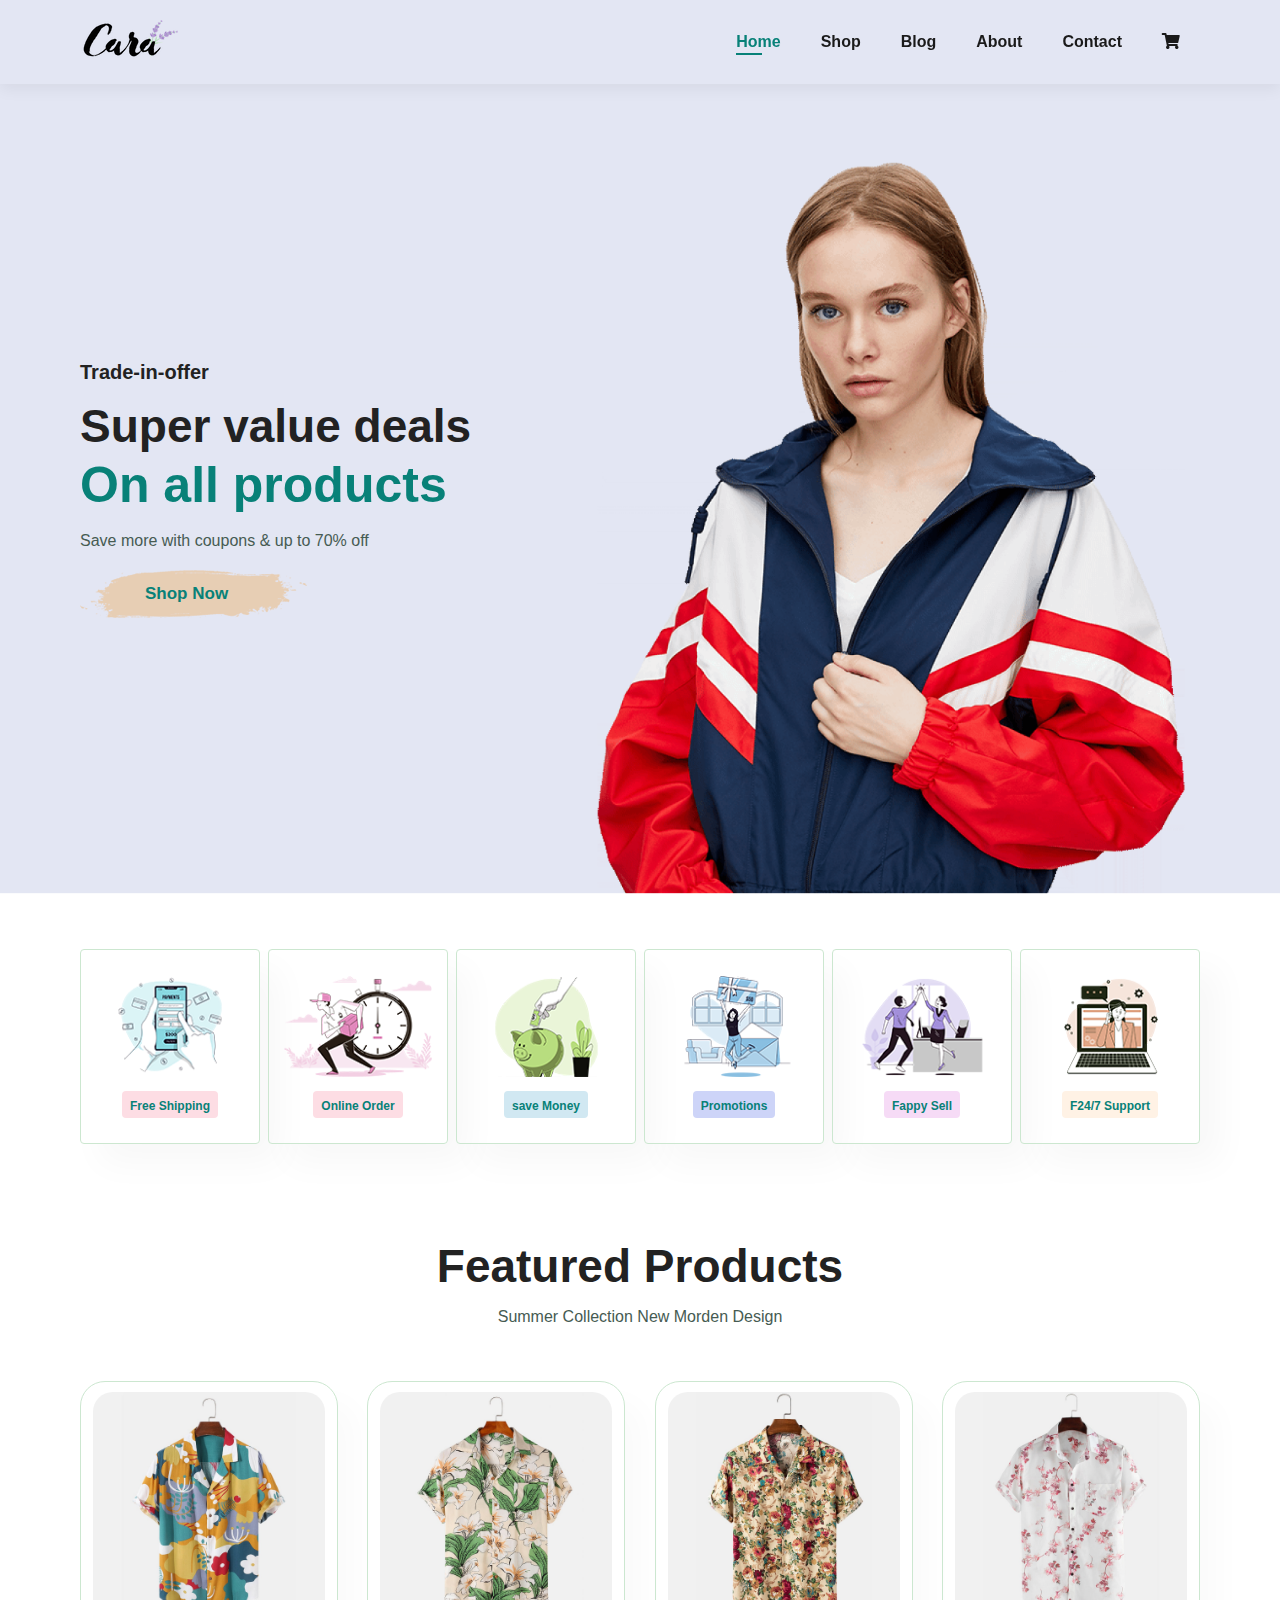
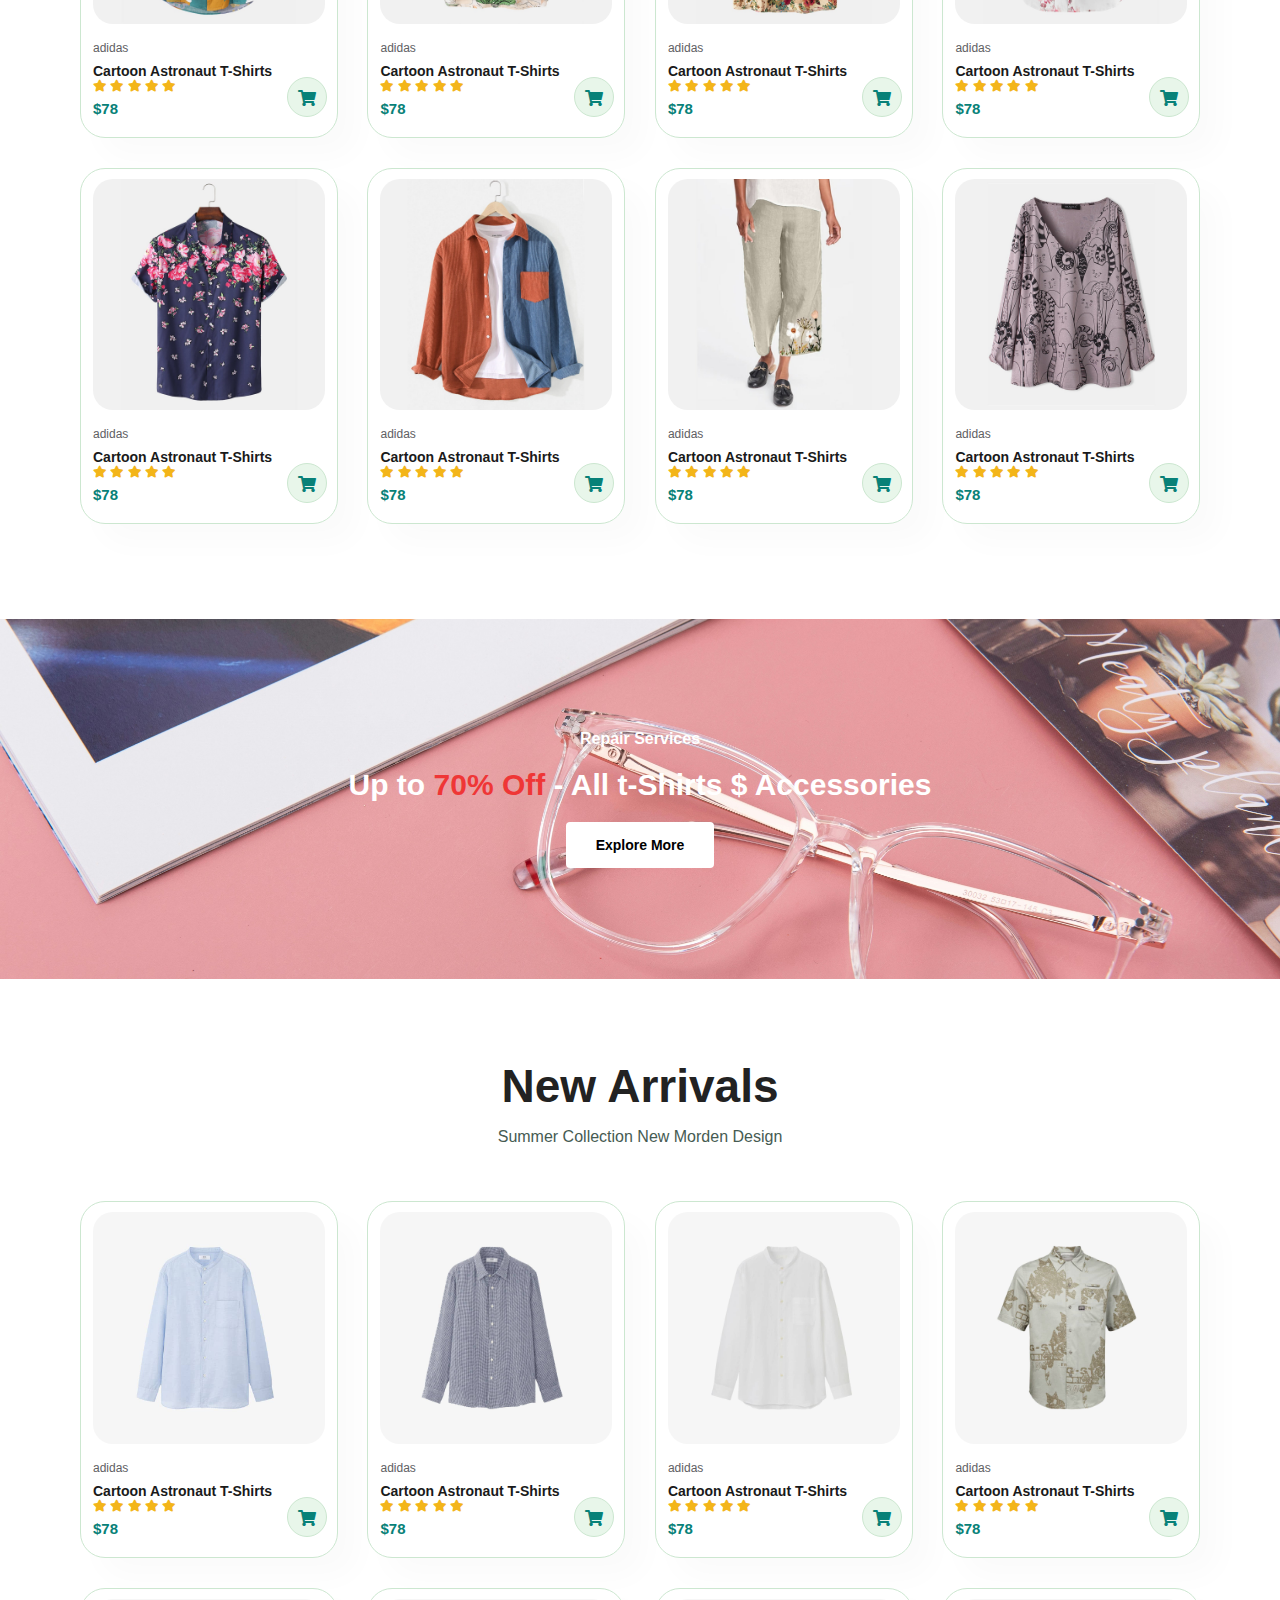
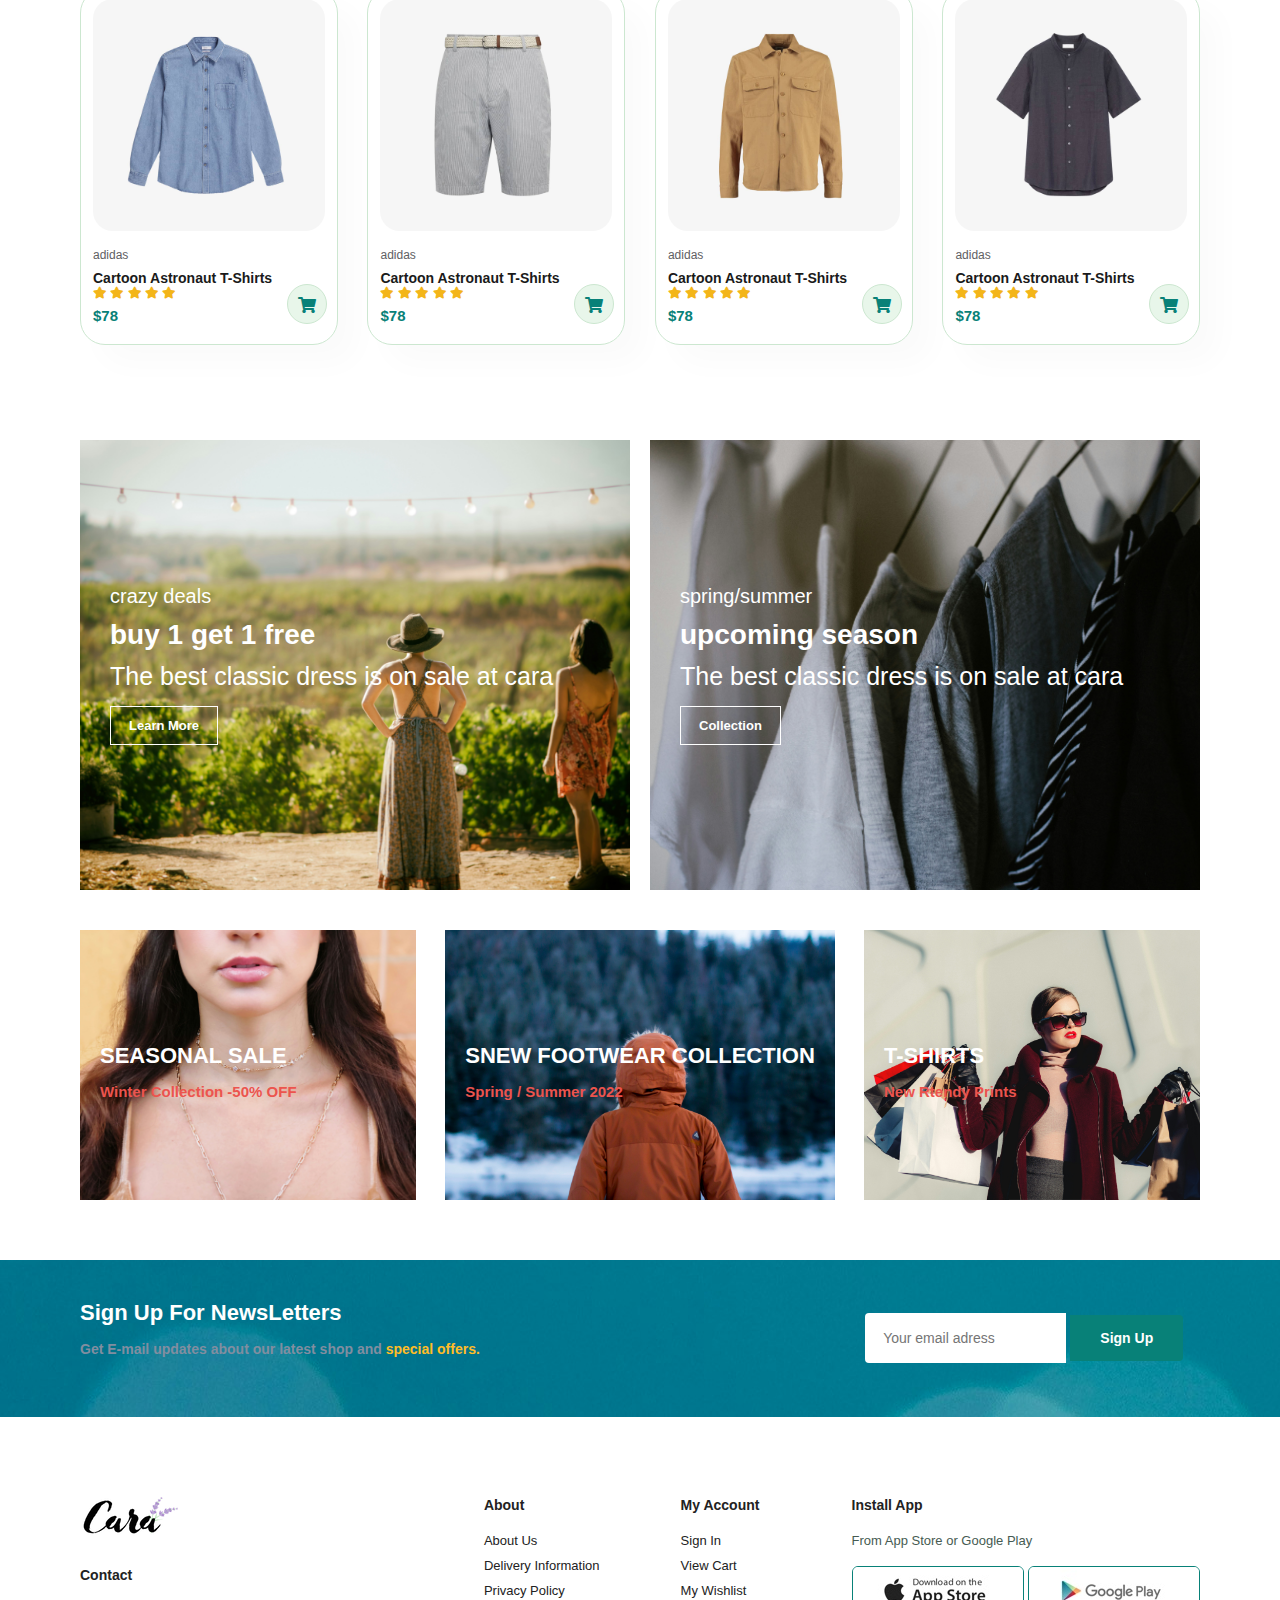
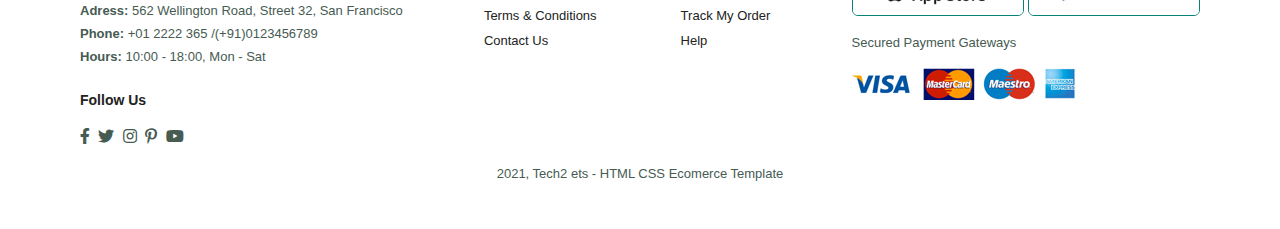
==== commit cc923f68: "made a footer" ====
--- a/index.html
+++ b/index.html
@@ -400,6 +400,56 @@
         </div>
 
     </section>
+    <footer class="section-p1">
+        <div class="col">
+            <img class="logo" src="img/logo.png" alt="logo">
+            <h4>Contact</h4>
+            <p><strong>Adress: </strong>562 Wellington Road, Street 32, San Francisco</p>
+            <p><strong>Phone: </strong>+01 2222 365 /(+91)0123456789</p>
+            <p><strong>Hours: </strong>10:00 - 18:00, Mon - Sat</p>
+            <div class="follow">
+                <h4>Follow Us</h4>
+                <div class="icon">
+                    <i class="fab fa-facebook-f"></i>
+                    <i class="fab fa-twitter"></i>
+                    <i class="fab fa-instagram"></i>
+                    <i class="fab fa-pinterest-p"></i>
+                    <i class="fab fa-youtube"></i>
+
+                </div>
+            </div>
+        </div>
+        <div class="col">
+            <h4>About</h4>
+            <a href="#">About Us</a>
+            <a href="#">Delivery Information</a>
+            <a href="#">Privacy Policy</a>
+            <a href="#">Terms & Conditions</a>
+            <a href="#">Contact Us</a>
+        </div>
+        <div class="col">
+            <h4>My Account</h4>
+            <a href="#">Sign In</a>
+            <a href="#">View Cart</a>
+            <a href="#">My Wishlist</a>
+            <a href="#">Track My Order</a>
+            <a href="#">Help</a>
+        </div>
+        <div class="col install">
+            <h4>Install App</h4>
+            <p>From App Store or Google Play</p>
+            <div class="row">
+                <img src="img/app.jpg" alt="app">
+                <img src="img/play.jpg" alt="play">
+            </div>
+            <p>Secured Payment Gateways</p>
+            <img src="img/pay.png" alt="pay">
+        </div>
+        <div class="copyright">
+            <p>2021, Tech2 ets - HTML CSS Ecomerce Template</p>
+        </div>
+
+    </footer>
     <script src="script.js" defer></script>
 </body>
 
--- a/style.css
+++ b/style.css
@@ -496,4 +496,65 @@
     border-bottom-left-radius: 0;
 
 
-}+}
+
+footer{
+    display: flex;
+    flex-wrap: wrap;
+    justify-content: space-between;
+
+}
+footer .col{
+    display: flex;
+    flex-direction: column;
+    align-items: flex-start;
+    margin-bottom: 20px;
+
+}
+footer .logo{
+
+    margin-bottom: 30px;
+}
+footer h4{
+    font-size: 14px;
+    padding-bottom: 20px;
+
+}
+footer p{
+    font-size: 13px;
+    margin: 0 0 8px 0;
+
+}
+footer a{
+    font-size: 13px;
+    text-decoration: none;
+    color: #222;
+    margin-bottom: 10px;
+}
+footer .follow{
+    margin-top: 20px;
+    
+}
+footer .follow i{
+    color: #465b52;
+    padding-right: 4px;
+    cursor: pointer;
+
+}
+footer .install .row img{
+    border: 1px solid #088178;
+    border-radius: 6px;
+}
+footer .install img{
+    margin: 10px 0 15px 0;
+
+}
+footer .follow i:hover,
+footer a:hover{
+    color: #088178;
+
+}
+footer .copyright{
+    width: 100%;
+    text-align: center;
+}
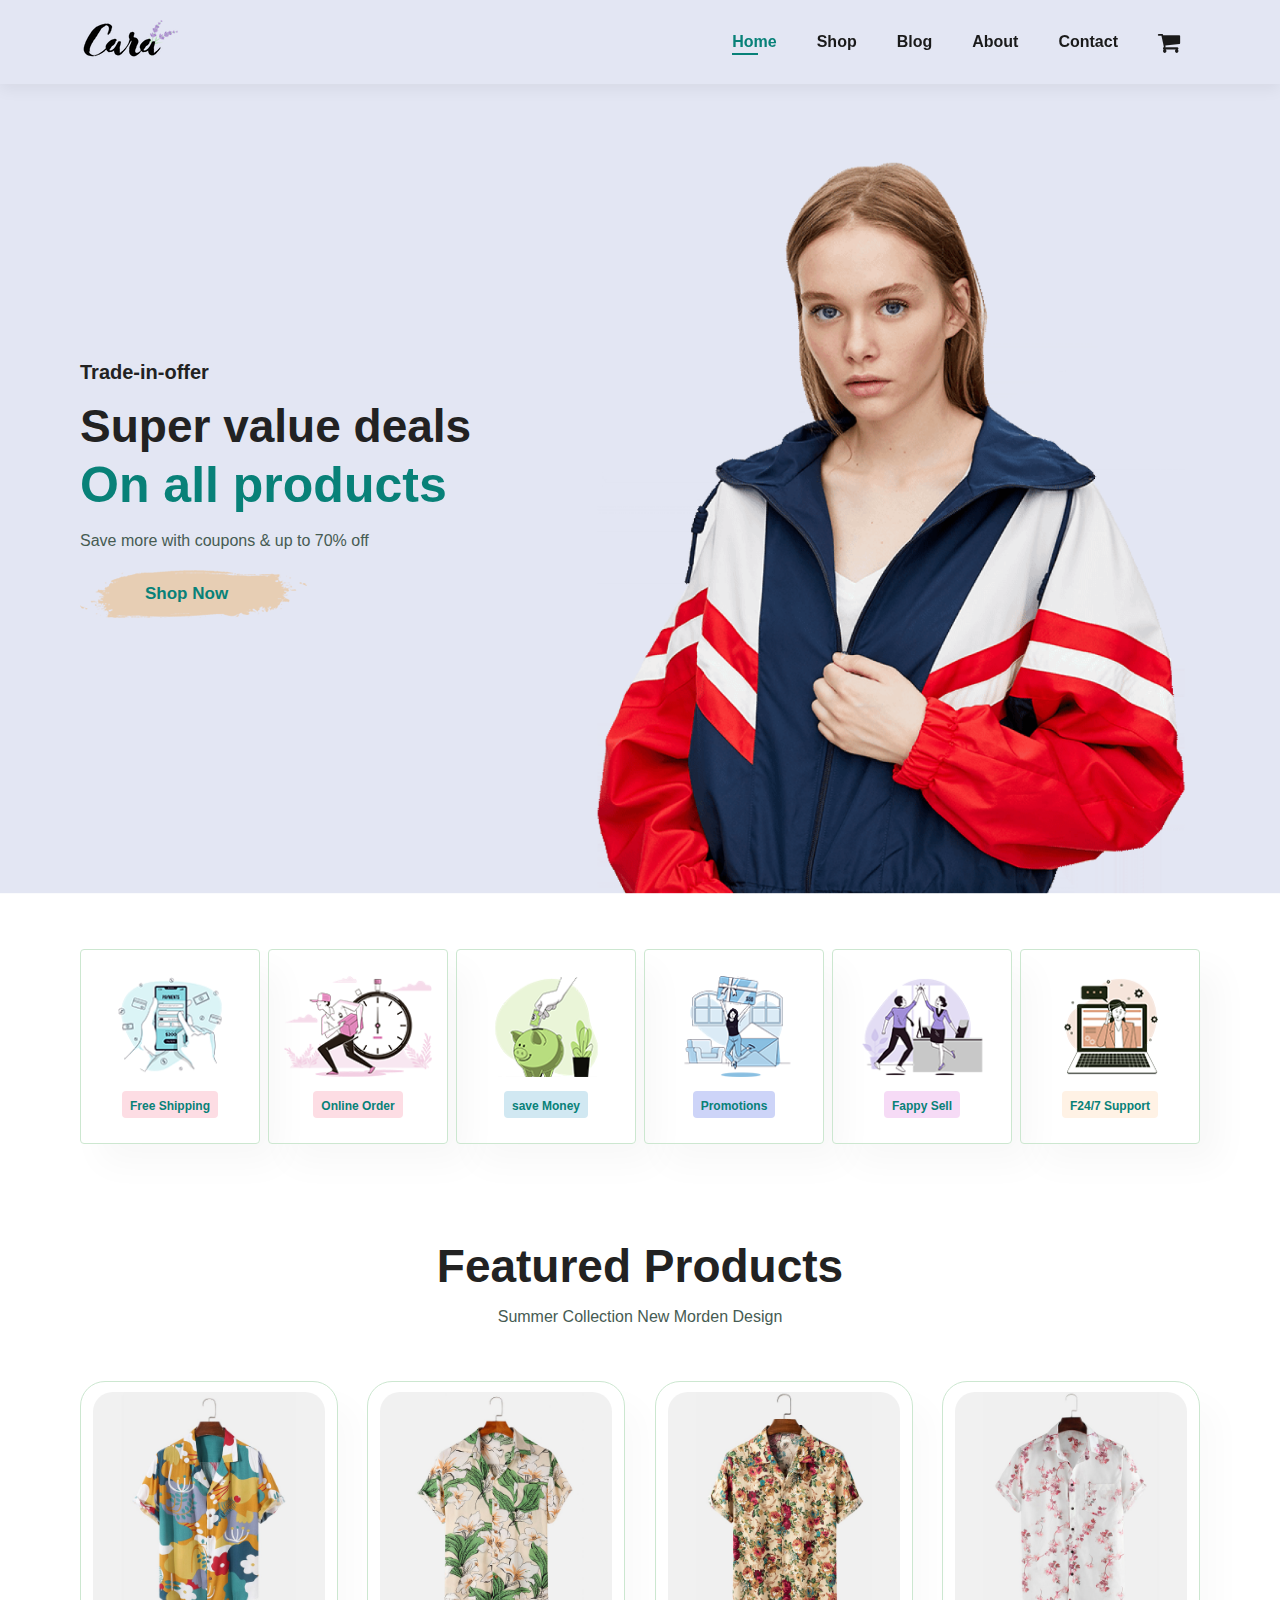
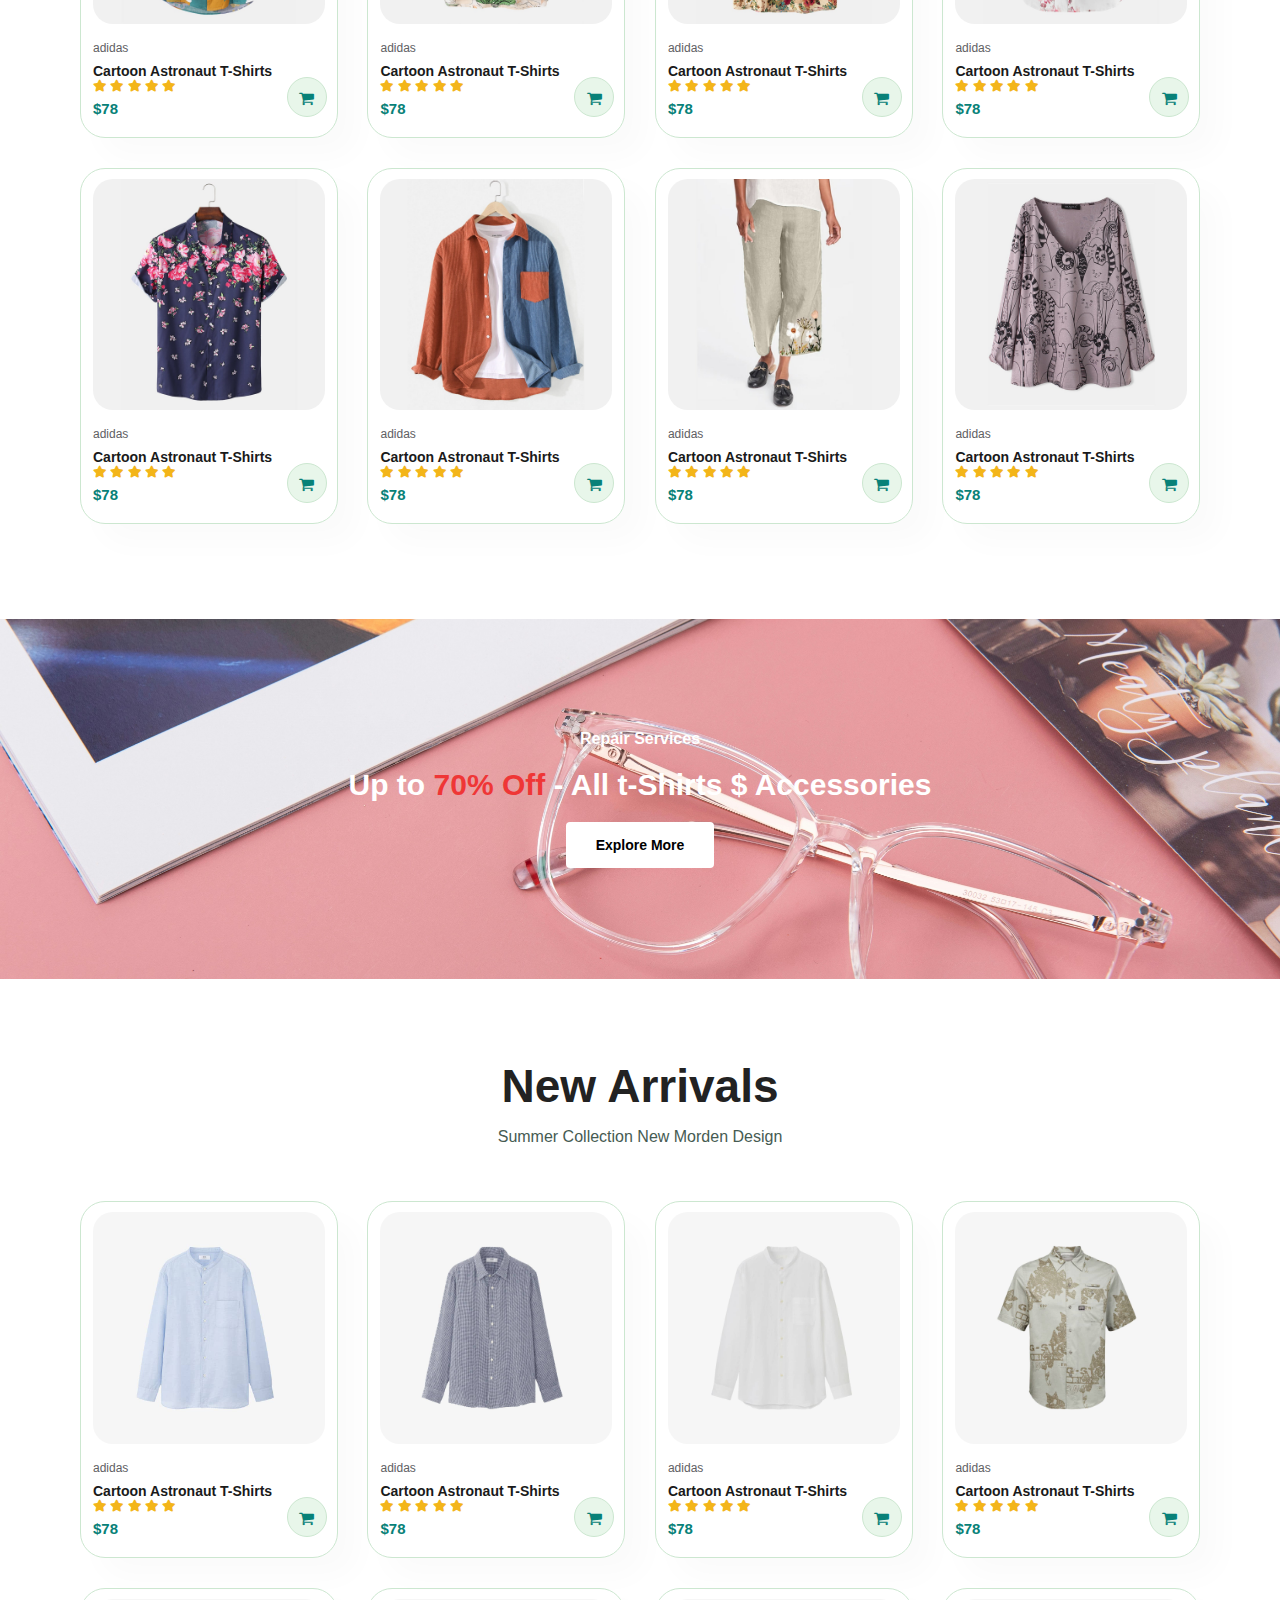
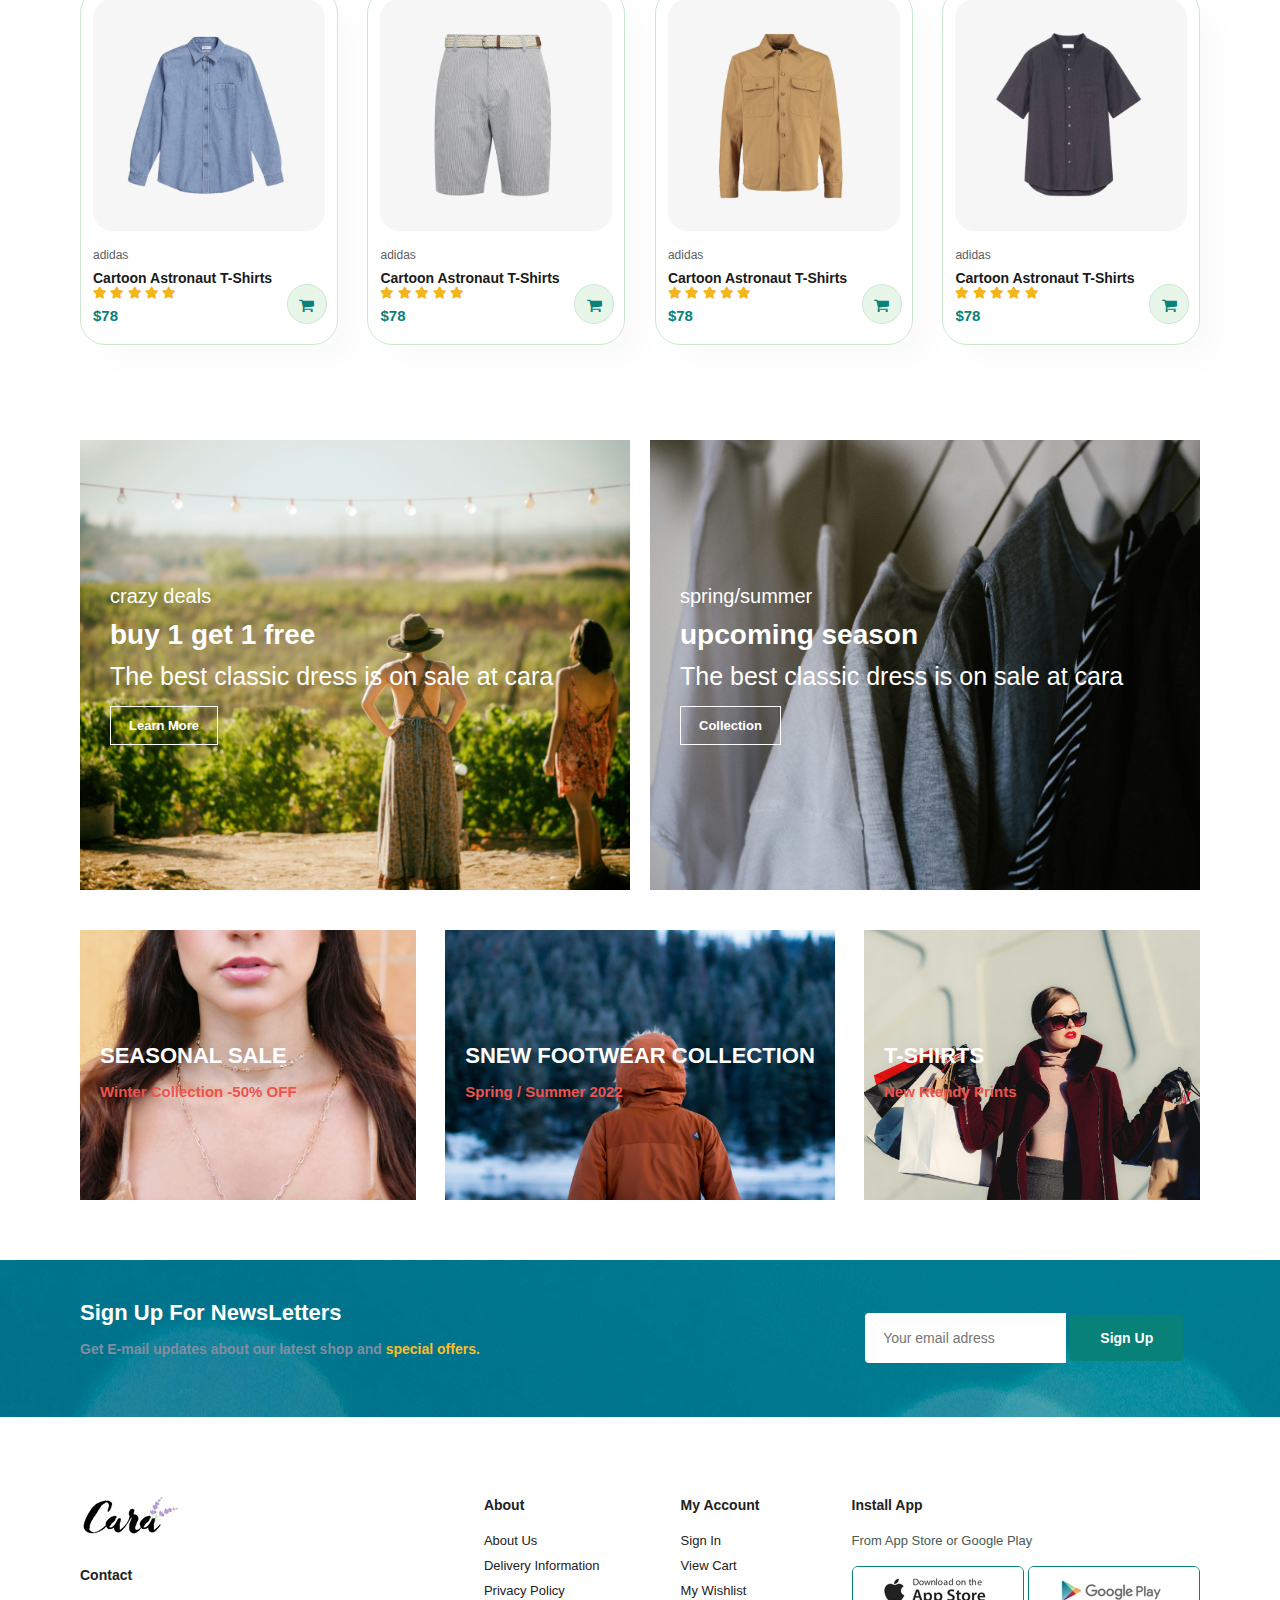
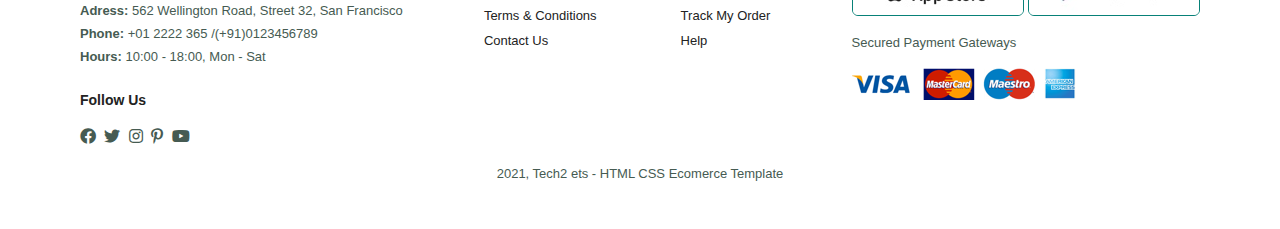
==== commit b7185e56: "have done responcive navbar" ====
--- a/index.html
+++ b/index.html
@@ -6,6 +6,7 @@
     <meta name="viewport" content="width=device-width, initial-scale=1.0">
     <link rel="stylesheet" href="https://use.fontawesome.com/releases/v5.15.4/css/all.css" />
     <link rel="stylesheet" href="style.css">
+    <link rel="stylesheet" href="https://cdnjs.cloudflare.com/ajax/libs/font-awesome/4.7.0/css/font-awesome.min.css">
     <title>Clothes Store</title>
 </head>
 
@@ -20,8 +21,14 @@
                 <li><a href="blog.html">Blog</a></li>
                 <li><a href="about.html">About</a></li>
                 <li><a href="contact.html">Contact</a></li>
-                <li><a href="card.html"><i class="fa fa-shopping-cart"></i></a></li>
+                <li id="lg-bag"><a href="card.html"><i class="fa fa-shopping-cart"></i></a></li>
+            
+                <a href="#" id="close"><i class="fa fa-times"></i></a>
             </ul>
+        </div>
+        <div id="mobile">
+            <i class="fa fa-shopping-cart"></i>
+            <i id="bar" class="fa fa-outdent"></i>
         </div>
     </header>
     <section id="hero">
@@ -394,7 +401,7 @@
             <p>Get E-mail updates about our latest shop and <span>special offers.</span></p>
 
         </div>
-        <div id="form" >
+        <div id="form">
             <input type="text" placeholder="Your email adress">
             <button class="normal">Sign Up</button>
         </div>
--- a/style.css
+++ b/style.css
@@ -88,6 +88,11 @@
     left: 0;
 }
 
+#mobile {
+    display: none;
+    align-items: center;
+}
+
 #navbar {
     display: flex;
     align-items: center;
@@ -108,6 +113,10 @@
     font-weight: 600;
     color: #1a1a1a;
     transition: 0.3 ease;
+}
+
+#navbar li a i {
+    font-size: 24px;
 }
 
 #navbar li a:hover,
@@ -468,7 +477,8 @@
     color: #ffbd27;
 
 }
-#newsletter .form{
+
+#newsletter .form {
     display: flex;
     width: 80%;
 
@@ -498,63 +508,126 @@
 
 }
 
-footer{
+footer {
     display: flex;
     flex-wrap: wrap;
     justify-content: space-between;
 
 }
-footer .col{
+
+footer .col {
     display: flex;
     flex-direction: column;
     align-items: flex-start;
     margin-bottom: 20px;
 
 }
-footer .logo{
+
+footer .logo {
 
     margin-bottom: 30px;
 }
-footer h4{
+
+footer h4 {
     font-size: 14px;
     padding-bottom: 20px;
 
 }
-footer p{
+
+footer p {
     font-size: 13px;
     margin: 0 0 8px 0;
 
 }
-footer a{
+
+footer a {
     font-size: 13px;
     text-decoration: none;
     color: #222;
     margin-bottom: 10px;
 }
-footer .follow{
+
+footer .follow {
     margin-top: 20px;
-    
-}
-footer .follow i{
+
+}
+
+footer .follow i {
     color: #465b52;
     padding-right: 4px;
     cursor: pointer;
 
 }
-footer .install .row img{
+
+footer .install .row img {
     border: 1px solid #088178;
     border-radius: 6px;
 }
-footer .install img{
+
+footer .install img {
     margin: 10px 0 15px 0;
 
 }
+
 footer .follow i:hover,
-footer a:hover{
+footer a:hover {
     color: #088178;
 
 }
-footer .copyright{
+
+footer .copyright {
     width: 100%;
     text-align: center;
 }
+
+#close{
+    display: none;
+}
+@media (max-width:799px) {
+    #navbar {
+        display: flex;
+        flex-direction: column;
+        align-items: flex-start;
+        justify-content: flex-start;
+        position: fixed;
+        top: 0;
+        right: -300px;
+        height: 100vh;
+        width: 300px;
+        background-color: #E3E6F3;
+        box-shadow: 0 40px 60px rgba(0, 0, 0, 0.1);
+        padding: 80px 0 0 10px;
+        transition: 0.3s;
+
+    }
+
+    #navbar li {
+        margin-bottom: 25px;
+    }
+
+    #mobile {
+        display: initial;
+        display: flex;
+        align-items: center;
+    }
+
+    #mobile i {
+        color: #1a1a1a;
+        font-size: 24px;
+        padding-left: 20px;
+    }
+    #navbar.active{
+        right: 0;
+    }
+    #close{
+        position: absolute;
+        top: 30px;
+        left: 30px;
+        color: #222;
+        font-size: 24px;
+    }
+    #lg-bag{
+        display: none;
+    }
+
+}